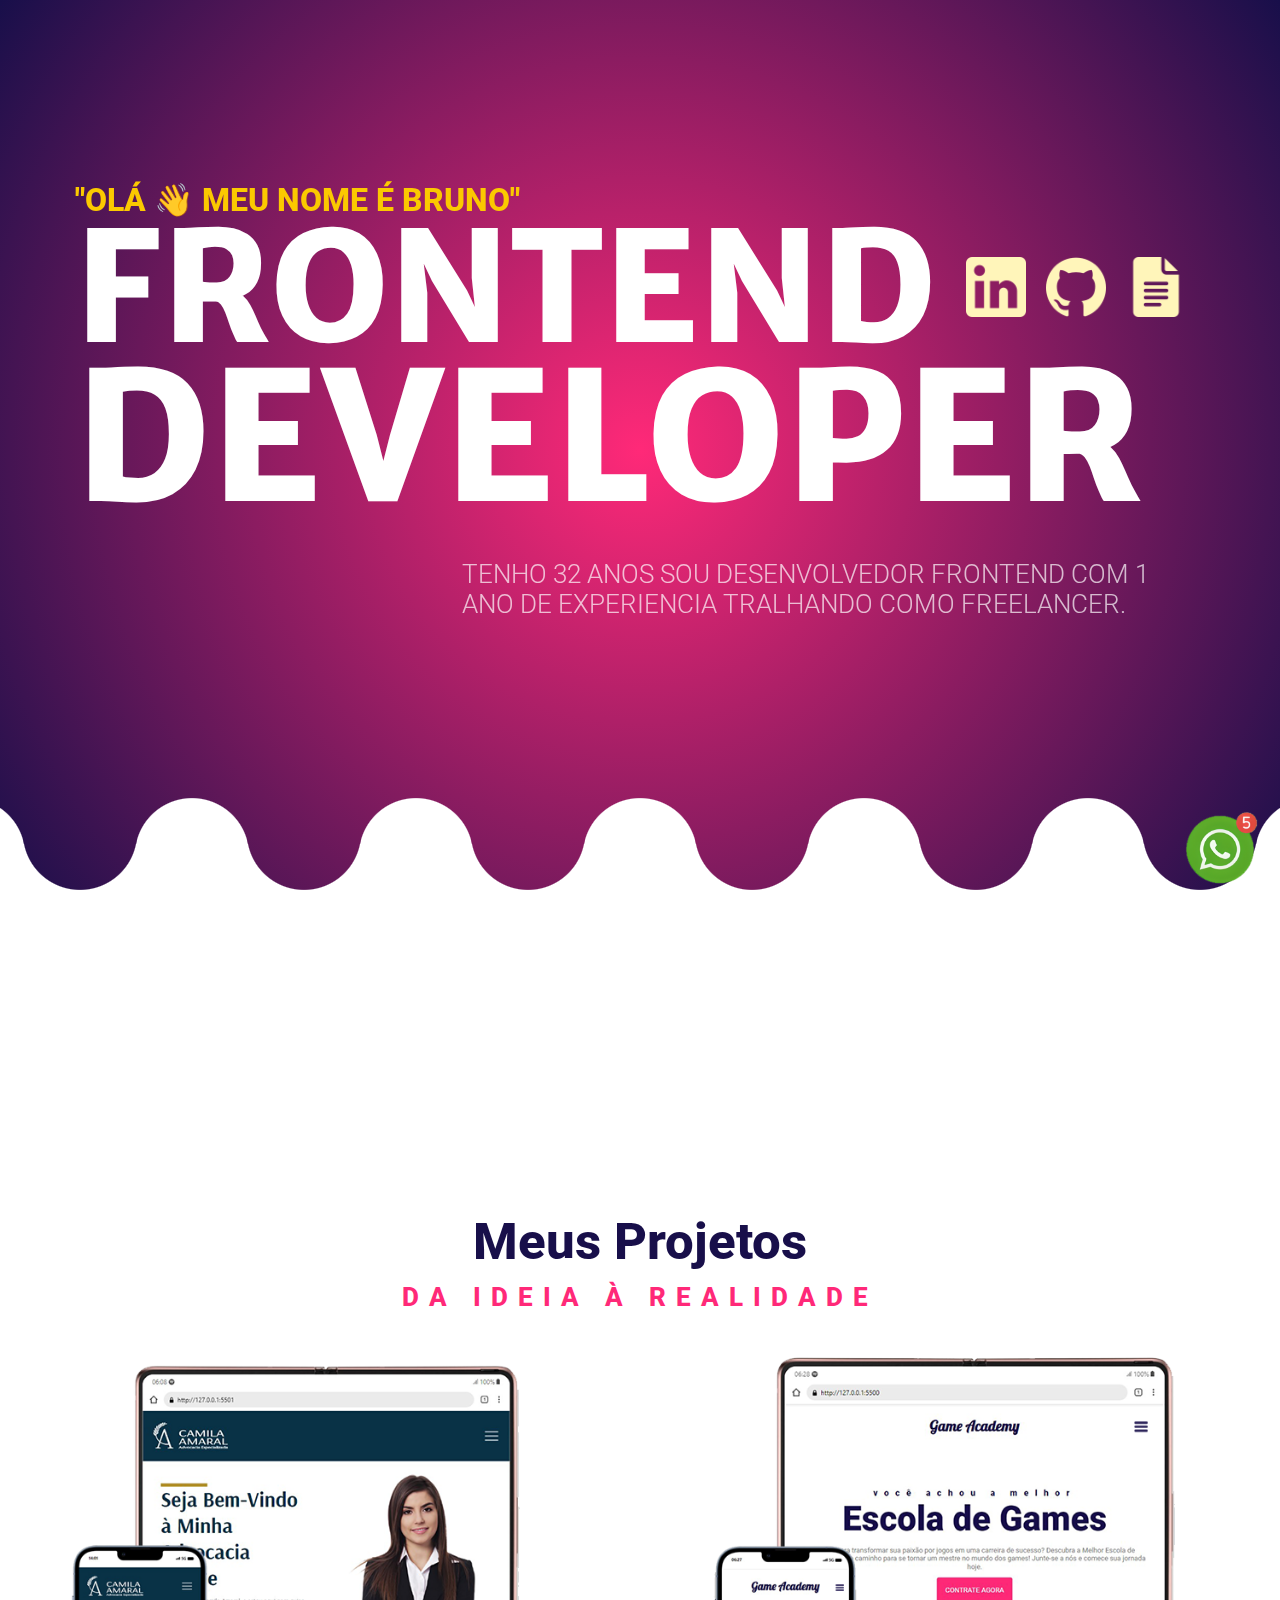
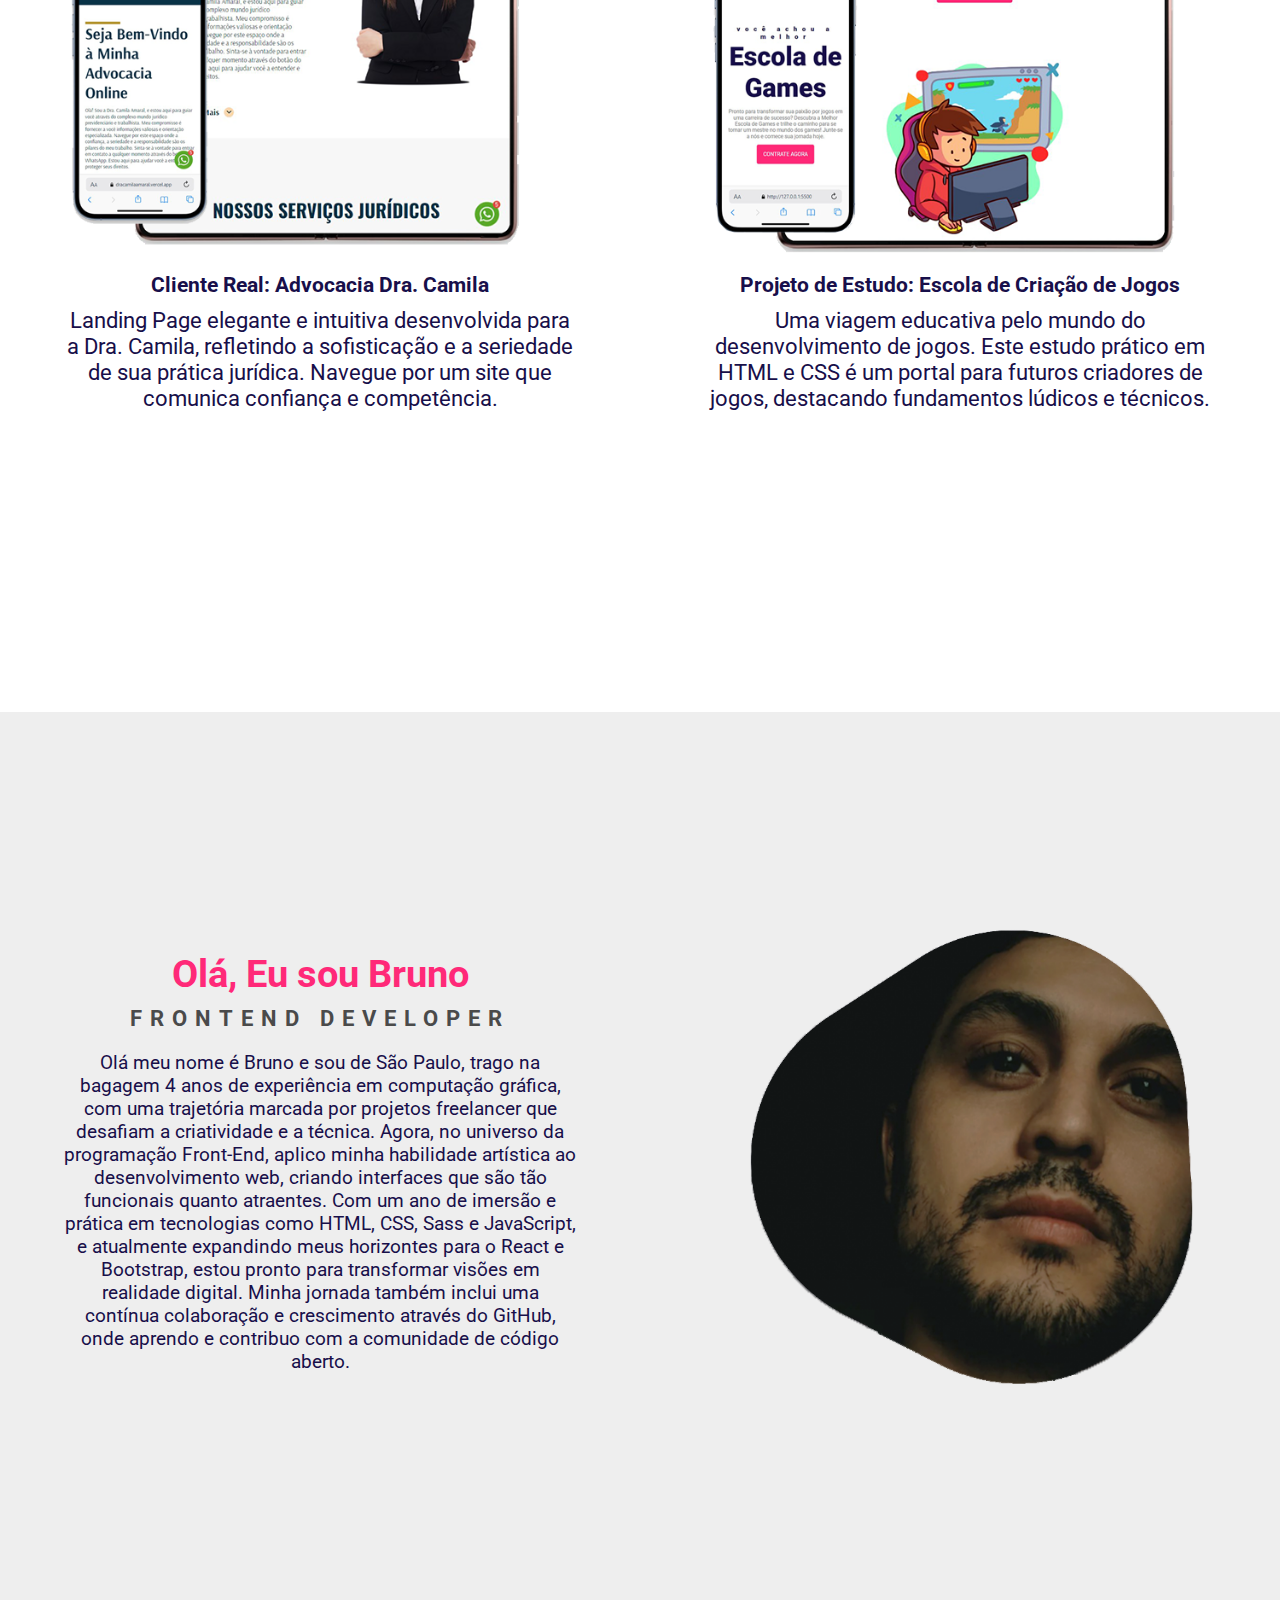
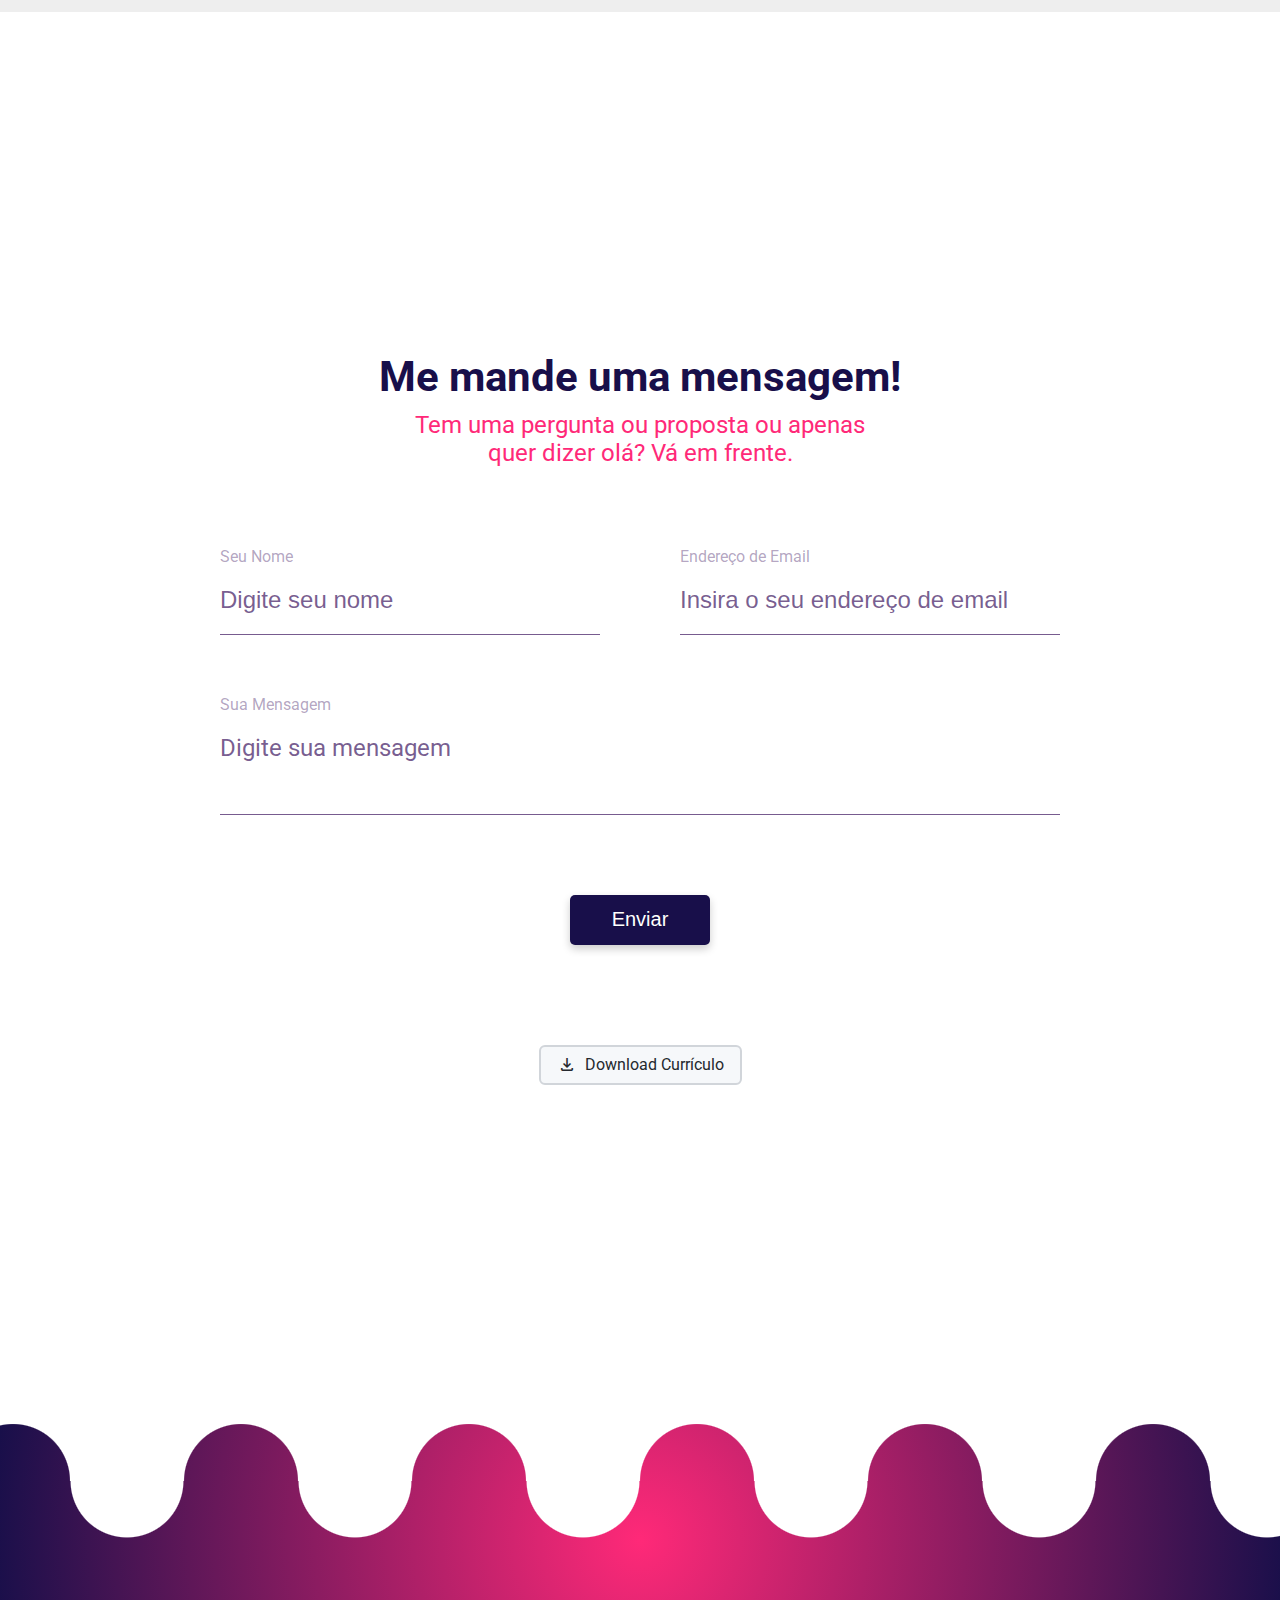
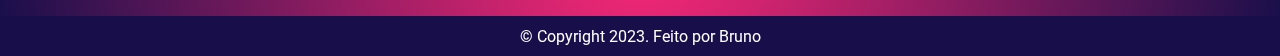
==== index.html @ 53176ed2 "Add files via upload" ====
<!DOCTYPE html>
<html lang="pt-br">
  <head>
    <title>Portfólio de Desenvolvedor Front-End - Seu Nome</title>
    <meta charset="UTF-8" />
    <meta name="viewport" content="width=device-width, initial-scale=1.0" />
    <meta name="description" content="Desenvolvedor Front-End com habilidades em HTML, CSS, Sass, JavaScript, e Bootstrap. Mostrando projetos e habilidades neste portfólio."/>
    <meta name="keywords" content="Desenvolvedor Front-End, HTML, CSS, Sass, JavaScript, Bootstrap, Portfólio"/>
    <meta name="author" content="Bruno" />
    <link rel="stylesheet" href="CSS/style.css"/>
    <link rel="stylesheet" href="https://fonts.googleapis.com/css2?family=Material+Symbols+Outlined:opsz,wght,FILL,GRAD@20..48,100..700,0..1,-50..200" />
  </head>
  <body>
    <div class="global">
        <header>
          <div id="menuToggle" class="menu-toggle">
              <span class="material-symbols-outlined">arrow_back_ios_new</span>
          </div>

          <nav id="floatingMenu" class="material hidden">
              <a href="#home"><span class="material-symbols-outlined">home</span>Home</a>
              <a href="#projetos"><span class="material-symbols-outlined">work</span>Projetos</a>
              <a href="#sobre"><span class="material-symbols-outlined">person_search</span>Sobre</a>
              <a href="#contato"><span class="material-symbols-outlined">share</span>Contato</a>
          </nav>
          <div class="material container">
              <a href="#home"><span class="material-symbols-outlined">home</span></a>
              <a href="#projetos"><span class="material-symbols-outlined">work</span></a>
              <a href="#sobre"><span class="material-symbols-outlined">person_search</span></a>
              <a href="#contato"><span class="material-symbols-outlined">share</span></a>
          </div>
        </header>
          
        <main>
          <div>
            <section id="home">
              <div class="home-2">
                <h3 class="home-text-a">"OLÁ 👋 MEU NOME É BRUNO"</h3>              
                <div class="home-b">              
                  <h2 class="home-text-b">FRONTEND</h2>
                  <div class="container-img">
                    <div><a href="https://www.linkedin.com/in/bruno4maral/" target="_blank"><img class="logo-icons" src="/img/logotipo-do-linkedin.png" alt="Logo do Linkedin"></a></div>
                    <div><a href="https://github.com/Bruno-pw" target="_blank"><img class="logo-icons" src="/img/github.png" alt="Logo do GitHub"></a></div>
                    <div><a href="FrontEnd Curriculo .pdf" download="Curriculo_Bruno.pdf"><img class="logo-icons" src="/img/documentos-google.png" alt="Download do Currículo"></a></div>
                  </div>
                </div>
                <h2 class="home-text-c">DEVELOPER</h2>
                <h3 class="home-text-d">TENHO 32 ANOS SOU DESENVOLVEDOR FRONTEND COM 1 <BR> ANO DE EXPERIENCIA TRALHANDO COMO FREELANCER.</h3>
              </div>
            </section>
            
            <section id="projetos">
              <div class="project">
                <div class="project-texto"><h2>Meus Projetos</h2></div>
                <div class="project-texto-b"><h4>DA IDEIA À REALIDADE</h4></div>
                <div class="imgs">
                  <div class="fotos">
                    <img src="/img/dra camila.png">
                    <h4>Cliente Real: Advocacia Dra. Camila</h4>
                    <P>Landing Page elegante e intuitiva desenvolvida para a Dra. Camila, refletindo a sofisticação e a seriedade de sua prática jurídica. Navegue por um site que comunica confiança e competência.</P>
                  </div>
                  <div class="fotos-a">
                    <img src="/img/game academy.png">
                    <h4>Projeto de Estudo: Escola de Criação de Jogos</h4>
                    <p>Uma viagem educativa pelo mundo do desenvolvimento de jogos. Este estudo prático em HTML e CSS é um portal para futuros criadores de jogos, destacando fundamentos lúdicos e técnicos.</p>
                  </div>
                </div>
              </div>
            </section>

            <section id="sobre">
              <div class="sobre-a">
                <div class="sobre-b">
                  <div class="sobre-c">
                    <div>
                      <h2 class="sobre-titulo">Olá, Eu sou Bruno</h2>
                    </div>
                    <div class="sobre-subtitulo">
                      <h4>FRONTEND DEVELOPER</h4>
                    </div>
                    <div class="sobre-texto">
                      <p>Olá meu nome é Bruno e sou de São Paulo, trago na bagagem 4 anos de experiência em computação gráfica, com uma trajetória marcada por projetos freelancer que desafiam a criatividade e a técnica. Agora, no universo da programação Front-End, aplico minha habilidade artística ao desenvolvimento web, criando interfaces que são tão funcionais quanto atraentes. Com um ano de imersão e prática em tecnologias como HTML, CSS, Sass e JavaScript, e atualmente expandindo meus horizontes para o React e Bootstrap, estou pronto para transformar visões em realidade digital. Minha jornada também inclui uma contínua colaboração e crescimento através do GitHub, onde aprendo e contribuo com a comunidade de código aberto.</p>
                    </div>
                  </div>
                </div>
                <div class="sobre-img">
                  <img src="img/Bruno-2.png">
                </div>
              </div> 
            </section>

            <section id="contato" class="contato-container">
              <div class="contato-content">
                <h2>Me mande uma mensagem!</h2>
                <p>Tem uma pergunta ou proposta ou apenas <br> quer dizer olá? Vá em frente.</p>
                <form action="https://api.staticforms.xyz/submit" method="post">
                    <div class="form-text">
                      <div class="form-text-nome">
                        <label>Seu Nome</label>
                        <input type="text" name="name" placeholder="Digite seu nome" autocomplete="off" required>
                      </div>
                      <div class="form-text-email">
                        <label>Endereço de Email</label>
                        <input type="email" name="email" placeholder="Insira o seu endereço de email" autocomplete="off" required>
                      </div>
                    </div>
                    <div class="form-text-mensagem">
                      <label>Sua Mensagem</label>
                      <textarea name="message" cols="30" rows="10" placeholder="Digite sua mensagem" required></textarea>
                    </div>
                    <div class="form-btn"><button href="obrigado.html" type="submit">Enviar</button></div>
                    
                    <input type="hidden" name="accessKey" value="688e6f4c-68b4-4eda-872b-4cf80bce38b4">
                    <input type="hidden" name="redirectTo" value="http://127.0.0.1:5500/obrigado.html">
                </form>
              </div> 
              <a href="FrontEnd Curriculo .pdf" class="download-btn" download="Curriculo_Bruno.pdf">
                <span class="material-symbols-outlined">download</span>
                Download Currículo
              </a>
            </section>

          </div>
        </main>

        <footer id="contato">
            <div class="footer-background"></div>
            <div class="footer-container">
              &#169 Copyright 2023. Feito por Bruno
            </div>
        </footer>
        <a class="whatsapp-contato" href="https://api.whatsapp.com/send?phone=5511987913663&text=Ol%C3%A1%20peguei%20seu%20contato%20no%20Portf%C3%B3lio!!%20%20" target="_blank"><img src="img/whatsapp-contato.png" alt="Icone do whatsapp"></a>

        <script src="js/main.js"></script>

    </div>
  </body>
</html>
---- CSS/style.css ----
/*=== TIPOGRAFIA ===*/  

@import url('https://fonts.googleapis.com/css2?family=Lobster&family=Merriweather+Sans:wght@300;400;500;600;700;800&family=Roboto:wght@100;300;400;500;700;900&display=swap');

/*=== GLOBAL ===*/

@import url('/CSS/global.css');

/*=== HEADER ===*/

@import url('/CSS/head.css');

/*=== SECTION HOME ===*/

@import url('/CSS/home.css');

/*=== SECTION PROJETOS ===*/

@import url('/CSS/projetos.css');

/*=== SECTION SOBRE ===*/

@import url('/CSS/sobre.css');

/*=== SECTION CONTATO ===*/

@import url('/CSS/contato.css');

/*=== SECTION WHATSAPP ===*/

@import url('/CSS/botton-whatsapp.css');

/*=== OBRIGADO ====*/

@import url('/CSS/obrigado.css');

/*=== FOOTER ====*/

@import url('/CSS/footer.css');
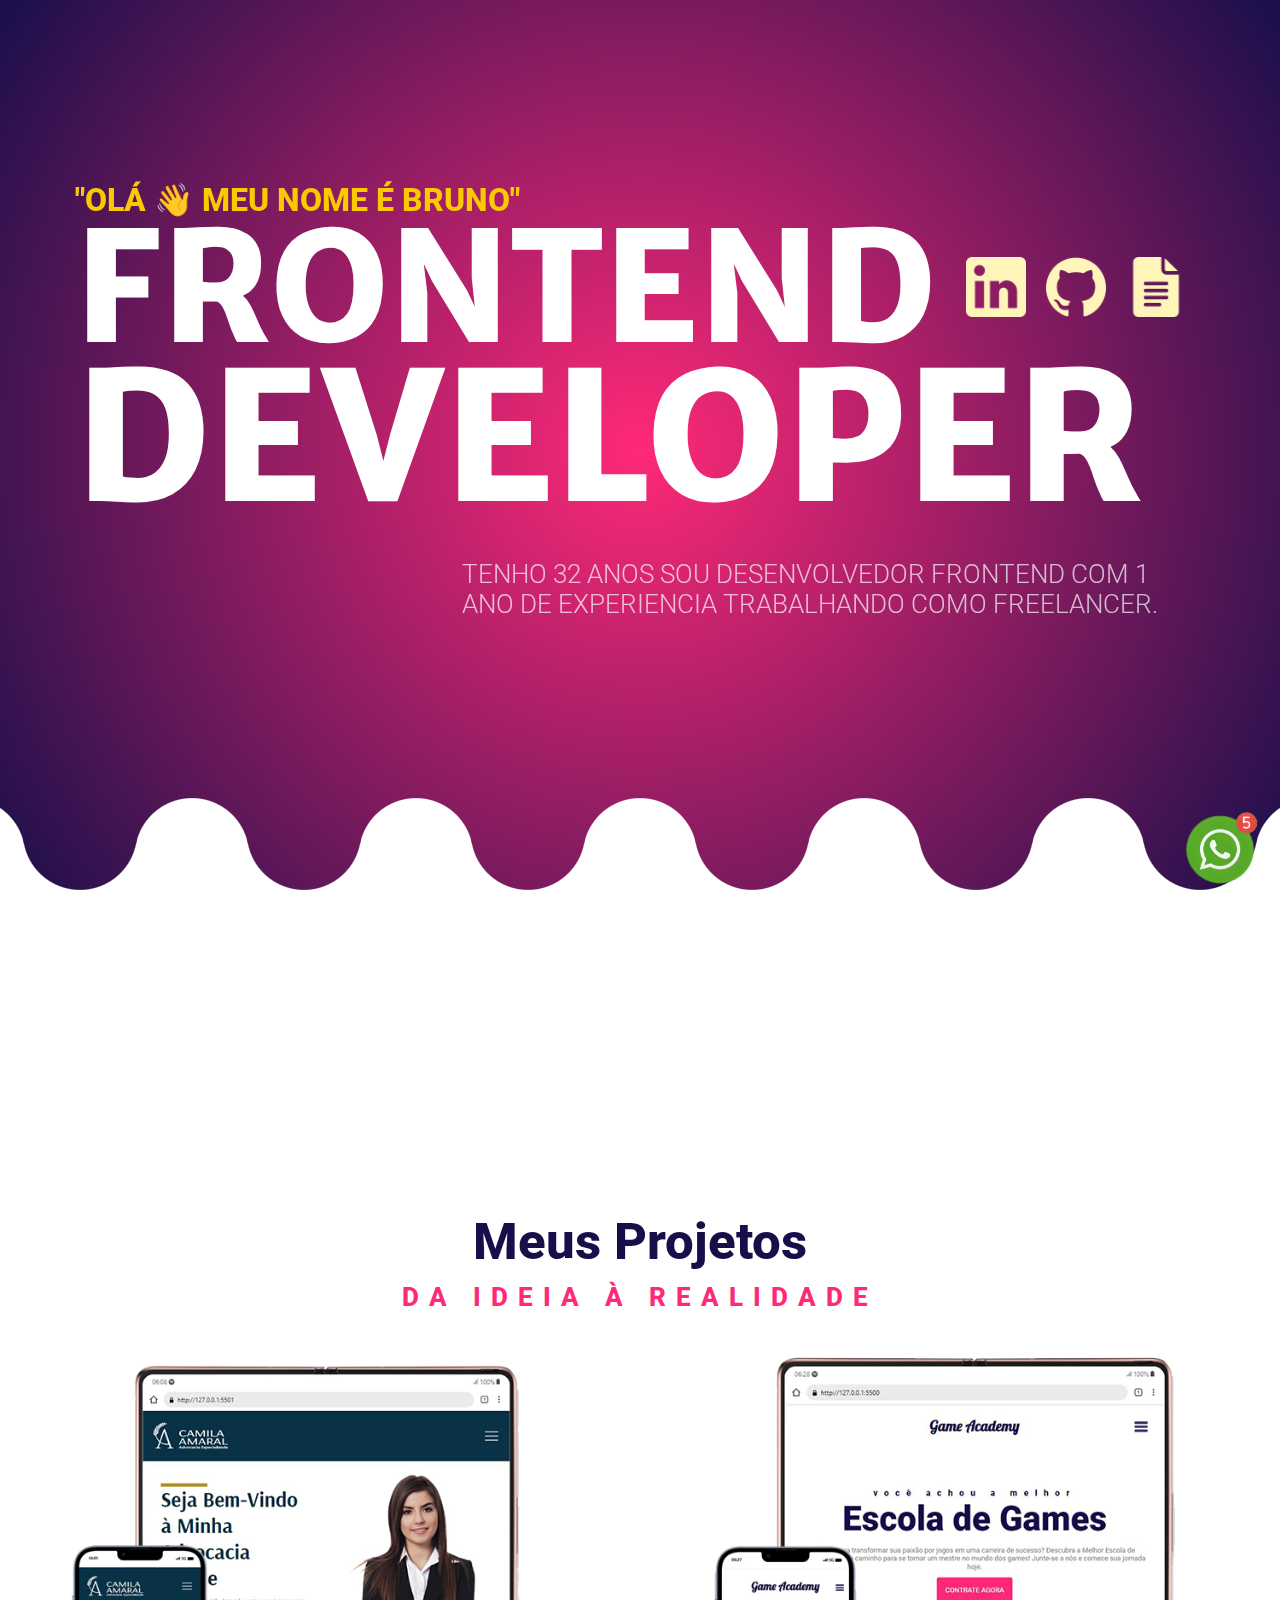
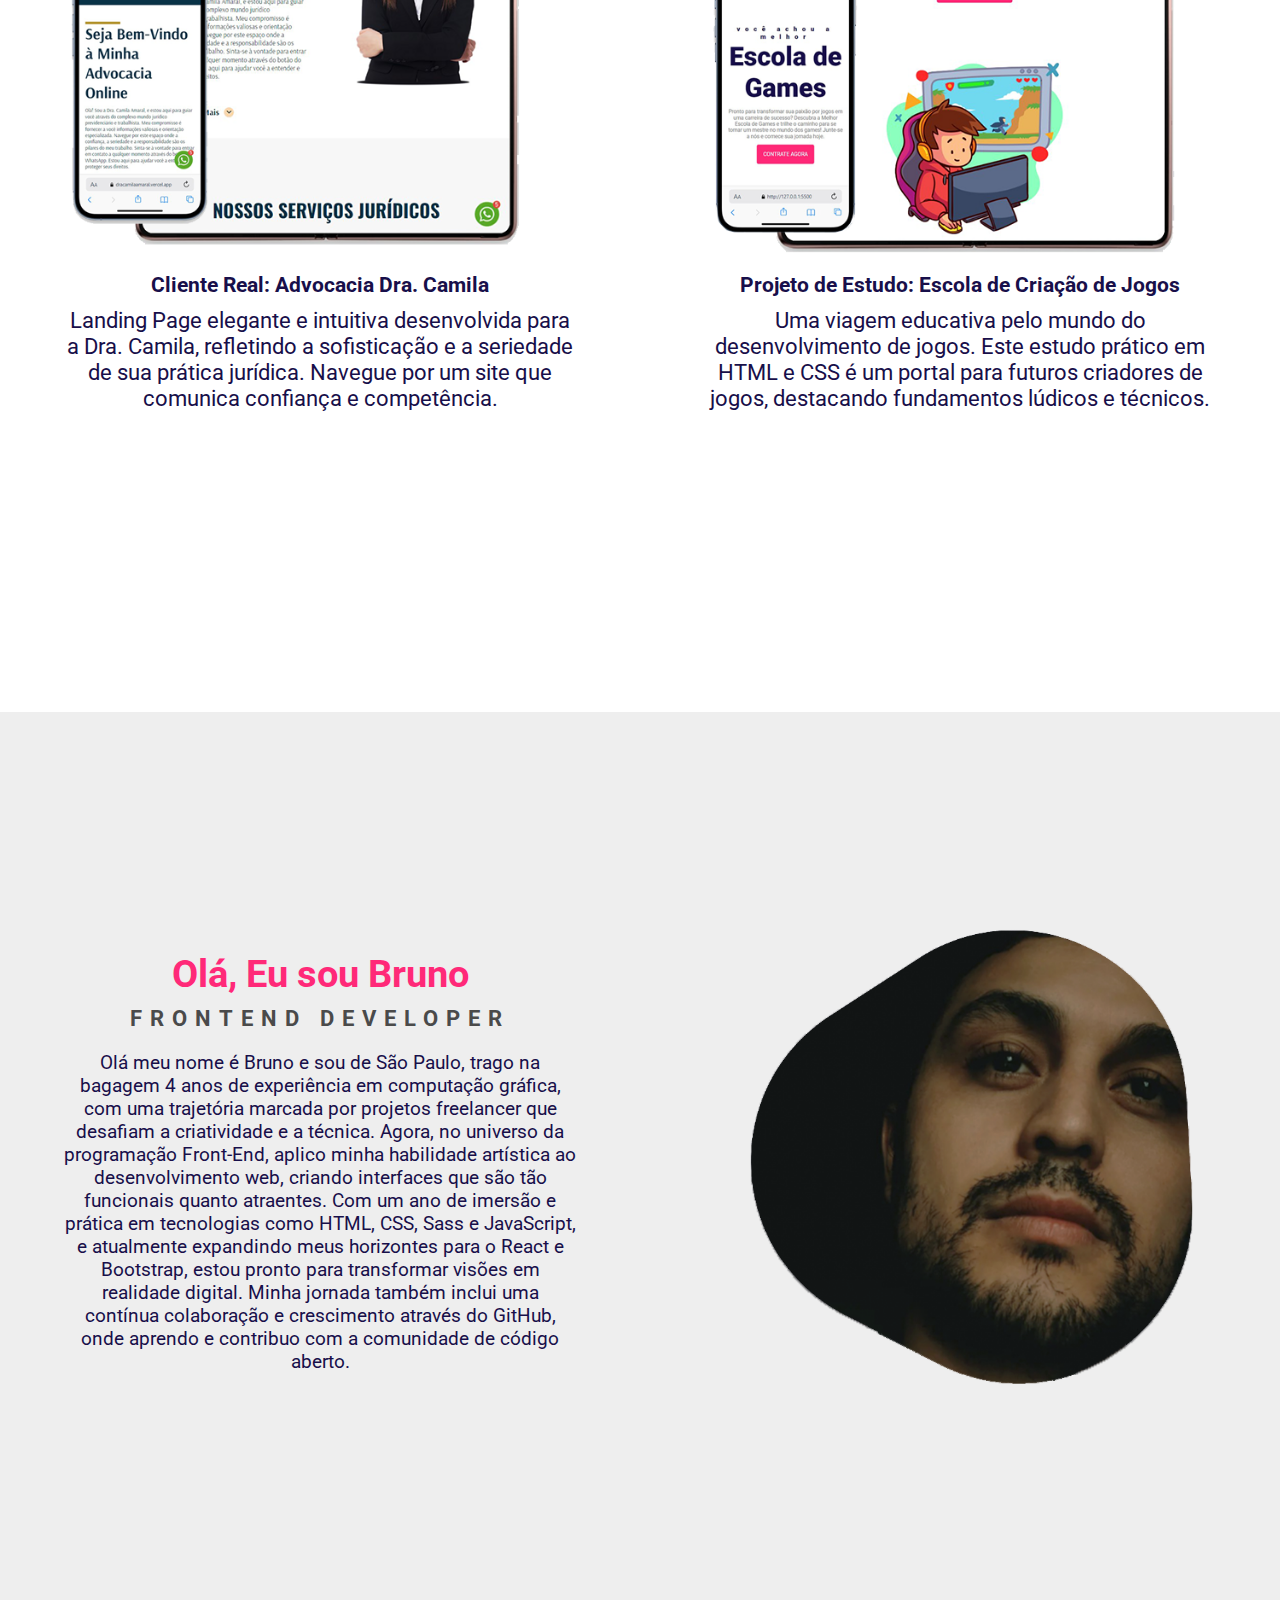
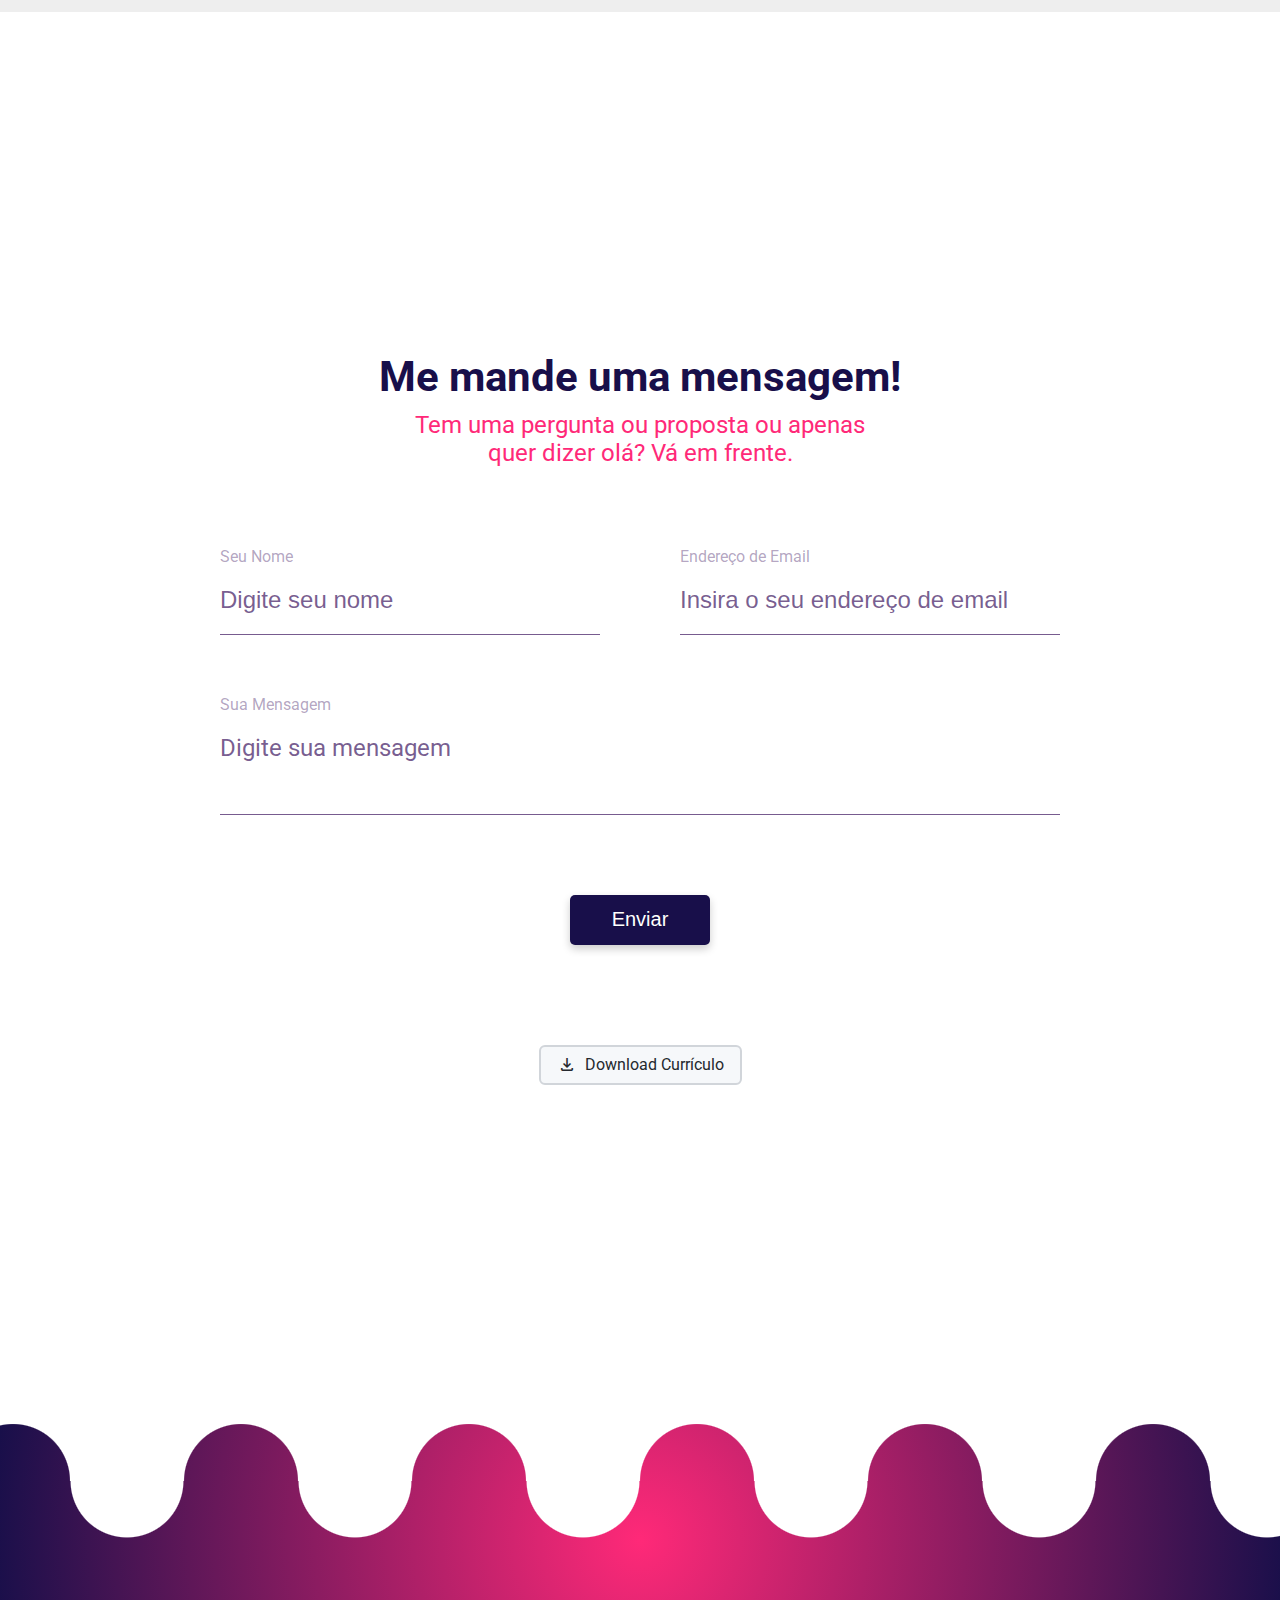
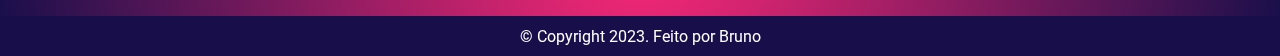
==== commit 12f5518c: "Update index.html" ====
--- a/index.html
+++ b/index.html
@@ -39,13 +39,13 @@
                 <div class="home-b">              
                   <h2 class="home-text-b">FRONTEND</h2>
                   <div class="container-img">
-                    <div><a href="https://www.linkedin.com/in/bruno4maral/" target="_blank"><img class="logo-icons" src="/img/logotipo-do-linkedin.png" alt="Logo do Linkedin"></a></div>
-                    <div><a href="https://github.com/Bruno-pw" target="_blank"><img class="logo-icons" src="/img/github.png" alt="Logo do GitHub"></a></div>
-                    <div><a href="FrontEnd Curriculo .pdf" download="Curriculo_Bruno.pdf"><img class="logo-icons" src="/img/documentos-google.png" alt="Download do Currículo"></a></div>
+                    <div><a href="https://www.linkedin.com/in/bruno4maral/" target="_blank"><img class="logo-icons" src="img/logotipo-do-linkedin.png" alt="Logo do Linkedin"></a></div>
+                    <div><a href="https://github.com/Bruno-pw" target="_blank"><img class="logo-icons" src="img/github.png" alt="Logo do GitHub"></a></div>
+                    <div><a href="FrontEnd Curriculo .pdf" download="Curriculo_Bruno.pdf"><img class="logo-icons" src="img/documentos-google.png" alt="Download do Currículo"></a></div>
                   </div>
                 </div>
                 <h2 class="home-text-c">DEVELOPER</h2>
-                <h3 class="home-text-d">TENHO 32 ANOS SOU DESENVOLVEDOR FRONTEND COM 1 <BR> ANO DE EXPERIENCIA TRALHANDO COMO FREELANCER.</h3>
+                <h3 class="home-text-d">TENHO 32 ANOS SOU DESENVOLVEDOR FRONTEND COM 1 <BR> ANO DE EXPERIENCIA TRABALHANDO COMO FREELANCER.</h3>
               </div>
             </section>
             
@@ -55,12 +55,12 @@
                 <div class="project-texto-b"><h4>DA IDEIA À REALIDADE</h4></div>
                 <div class="imgs">
                   <div class="fotos">
-                    <img src="/img/dra camila.png">
+                    <img src="img/dra camila.png">
                     <h4>Cliente Real: Advocacia Dra. Camila</h4>
                     <P>Landing Page elegante e intuitiva desenvolvida para a Dra. Camila, refletindo a sofisticação e a seriedade de sua prática jurídica. Navegue por um site que comunica confiança e competência.</P>
                   </div>
                   <div class="fotos-a">
-                    <img src="/img/game academy.png">
+                    <img src="img/game academy.png">
                     <h4>Projeto de Estudo: Escola de Criação de Jogos</h4>
                     <p>Uma viagem educativa pelo mundo do desenvolvimento de jogos. Este estudo prático em HTML e CSS é um portal para futuros criadores de jogos, destacando fundamentos lúdicos e técnicos.</p>
                   </div>
--- a/CSS/style.css
+++ b/CSS/style.css
@@ -4,39 +4,39 @@
 
 /*=== GLOBAL ===*/
 
-@import url('/CSS/global.css');
+@import url('global.css');
 
 /*=== HEADER ===*/
 
-@import url('/CSS/head.css');
+@import url('head.css');
 
 /*=== SECTION HOME ===*/
 
-@import url('/CSS/home.css');
+@import url('home.css');
 
 /*=== SECTION PROJETOS ===*/
 
-@import url('/CSS/projetos.css');
+@import url('projetos.css');
 
 /*=== SECTION SOBRE ===*/
 
-@import url('/CSS/sobre.css');
+@import url('sobre.css');
 
 /*=== SECTION CONTATO ===*/
 
-@import url('/CSS/contato.css');
+@import url('contato.css');
 
 /*=== SECTION WHATSAPP ===*/
 
-@import url('/CSS/botton-whatsapp.css');
+@import url('botton-whatsapp.css');
 
 /*=== OBRIGADO ====*/
 
-@import url('/CSS/obrigado.css');
+@import url('obrigado.css');
 
 /*=== FOOTER ====*/
 
-@import url('/CSS/footer.css');
+@import url('footer.css');
 
     
 
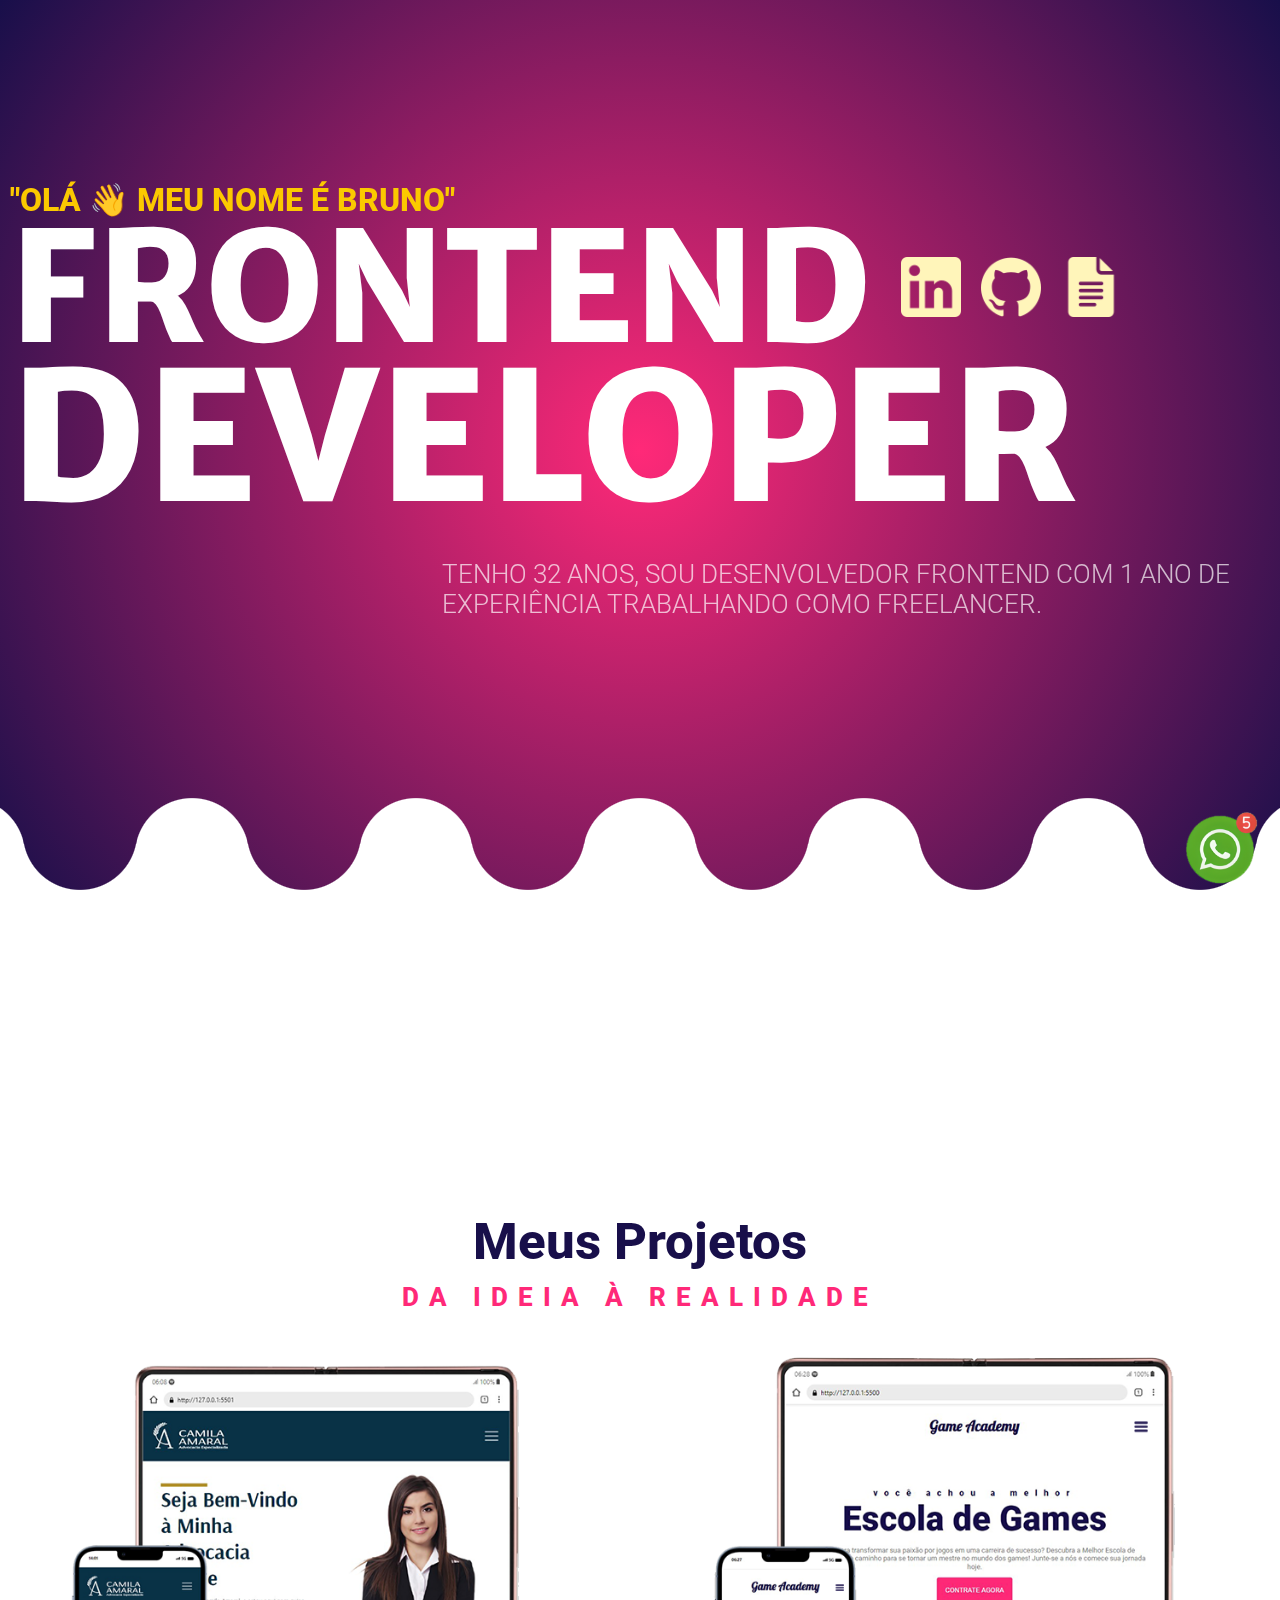
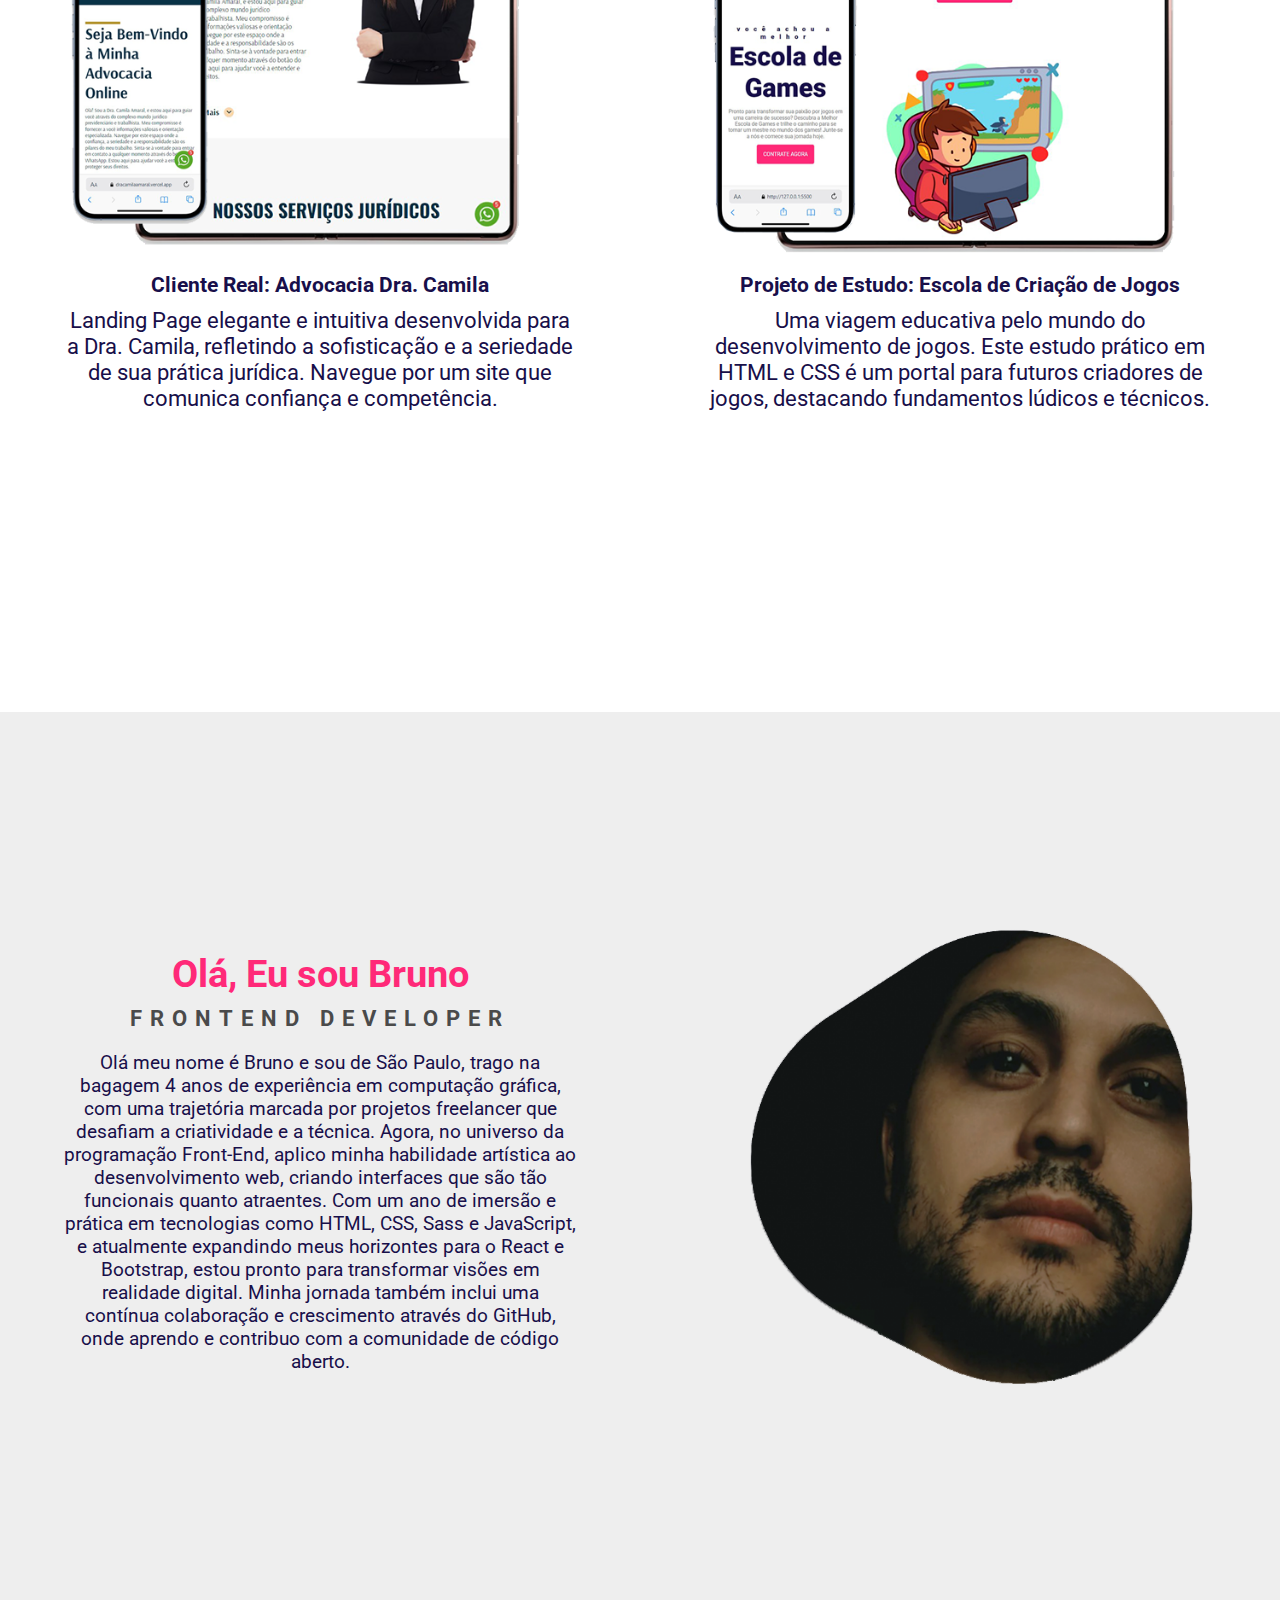
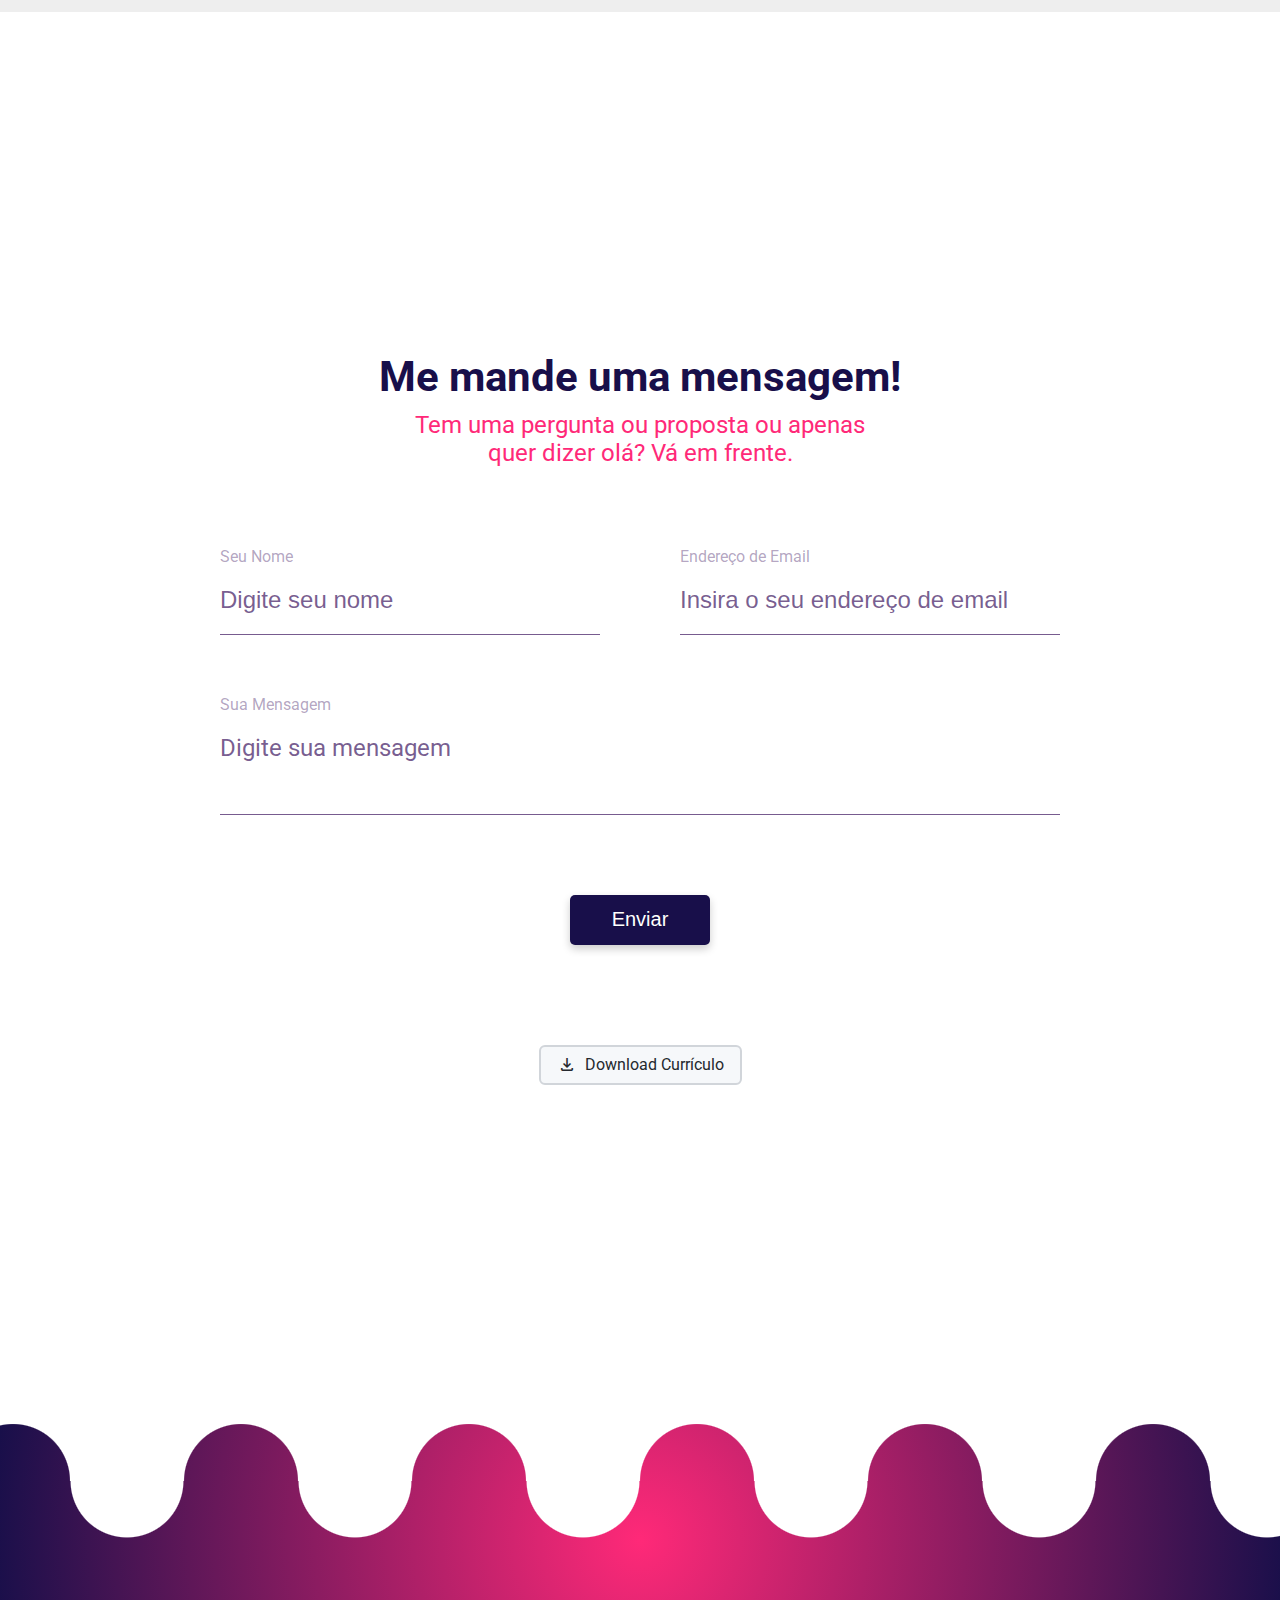
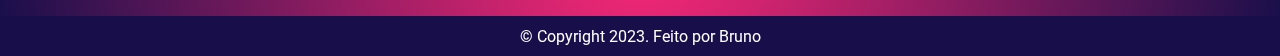
==== commit d01525c2: "Update index.html" ====
--- a/index.html
+++ b/index.html
@@ -45,7 +45,7 @@
                   </div>
                 </div>
                 <h2 class="home-text-c">DEVELOPER</h2>
-                <h3 class="home-text-d">TENHO 32 ANOS SOU DESENVOLVEDOR FRONTEND COM 1 <BR> ANO DE EXPERIENCIA TRABALHANDO COMO FREELANCER.</h3>
+                <h3 class="home-text-d">TENHO 32 ANOS, SOU DESENVOLVEDOR FRONTEND COM 1 ANO DE EXPERIÊNCIA TRABALHANDO COMO FREELANCER.</h3>
               </div>
             </section>
             
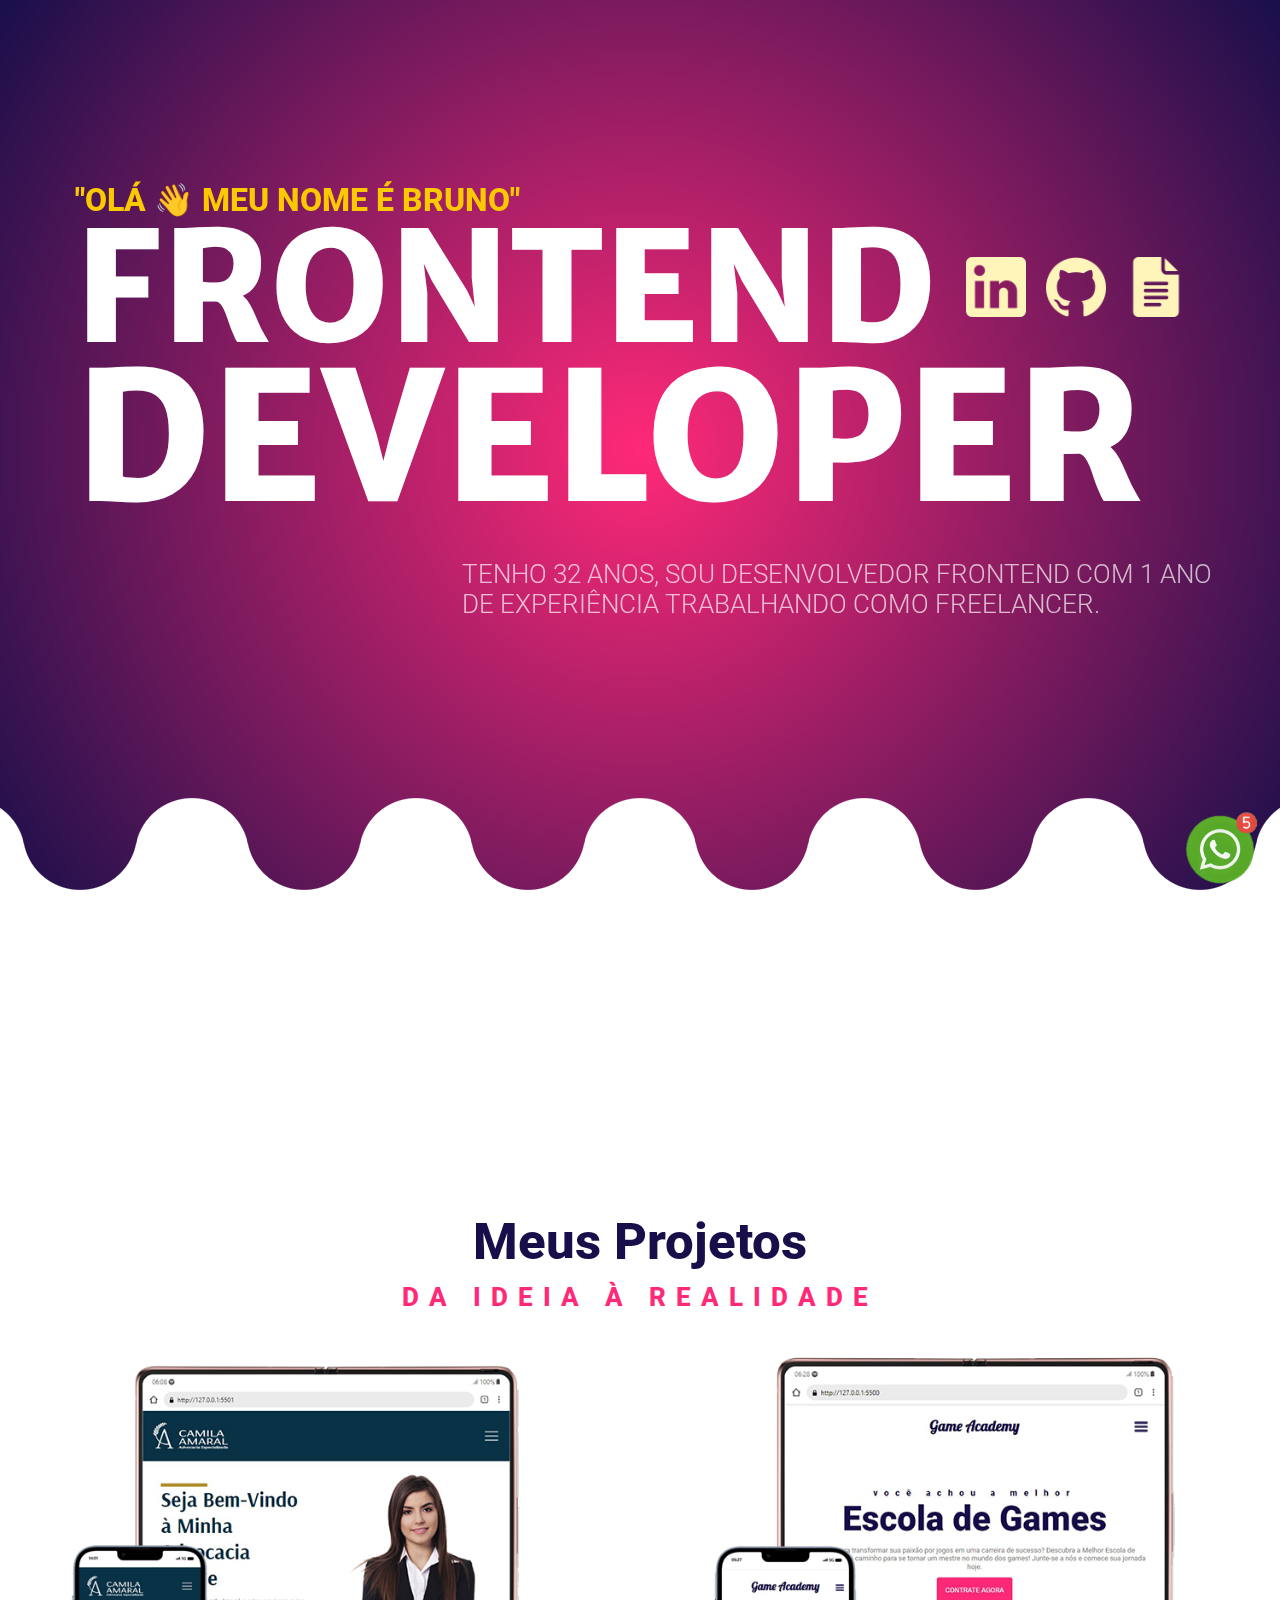
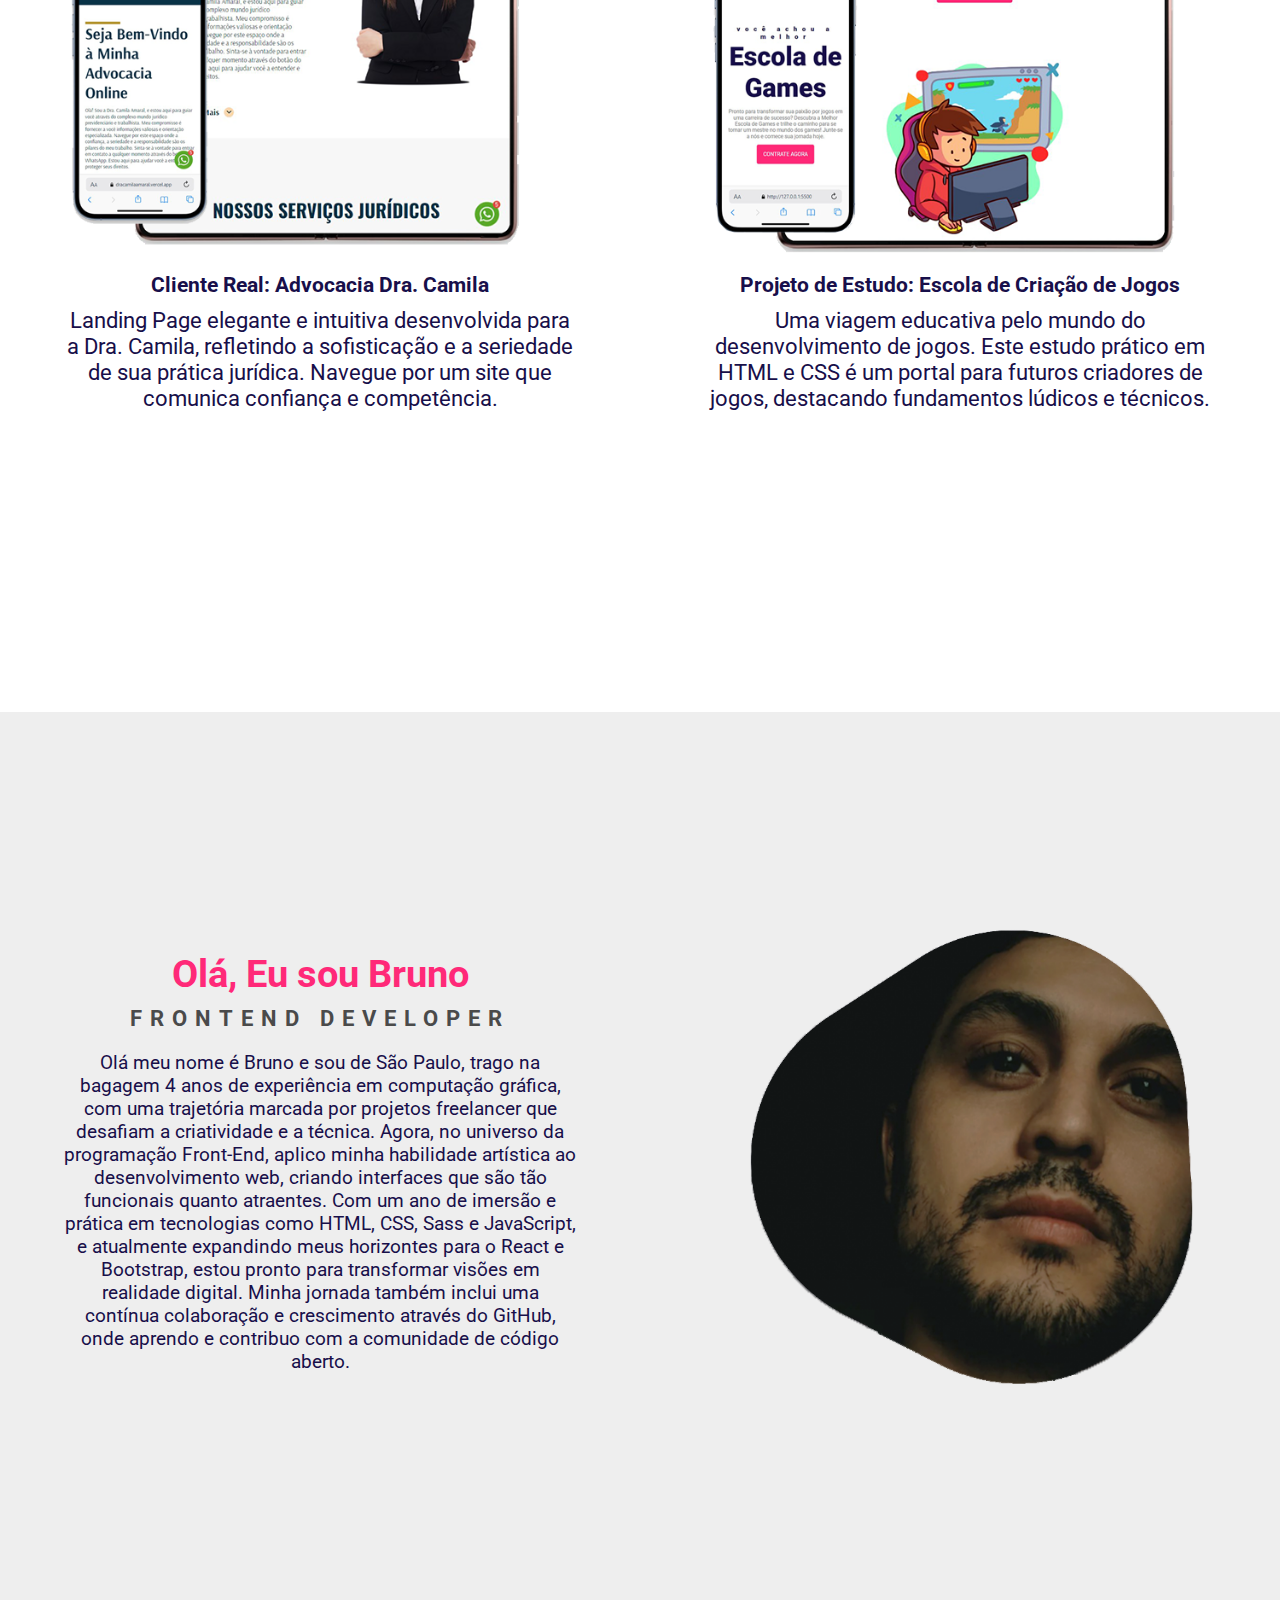
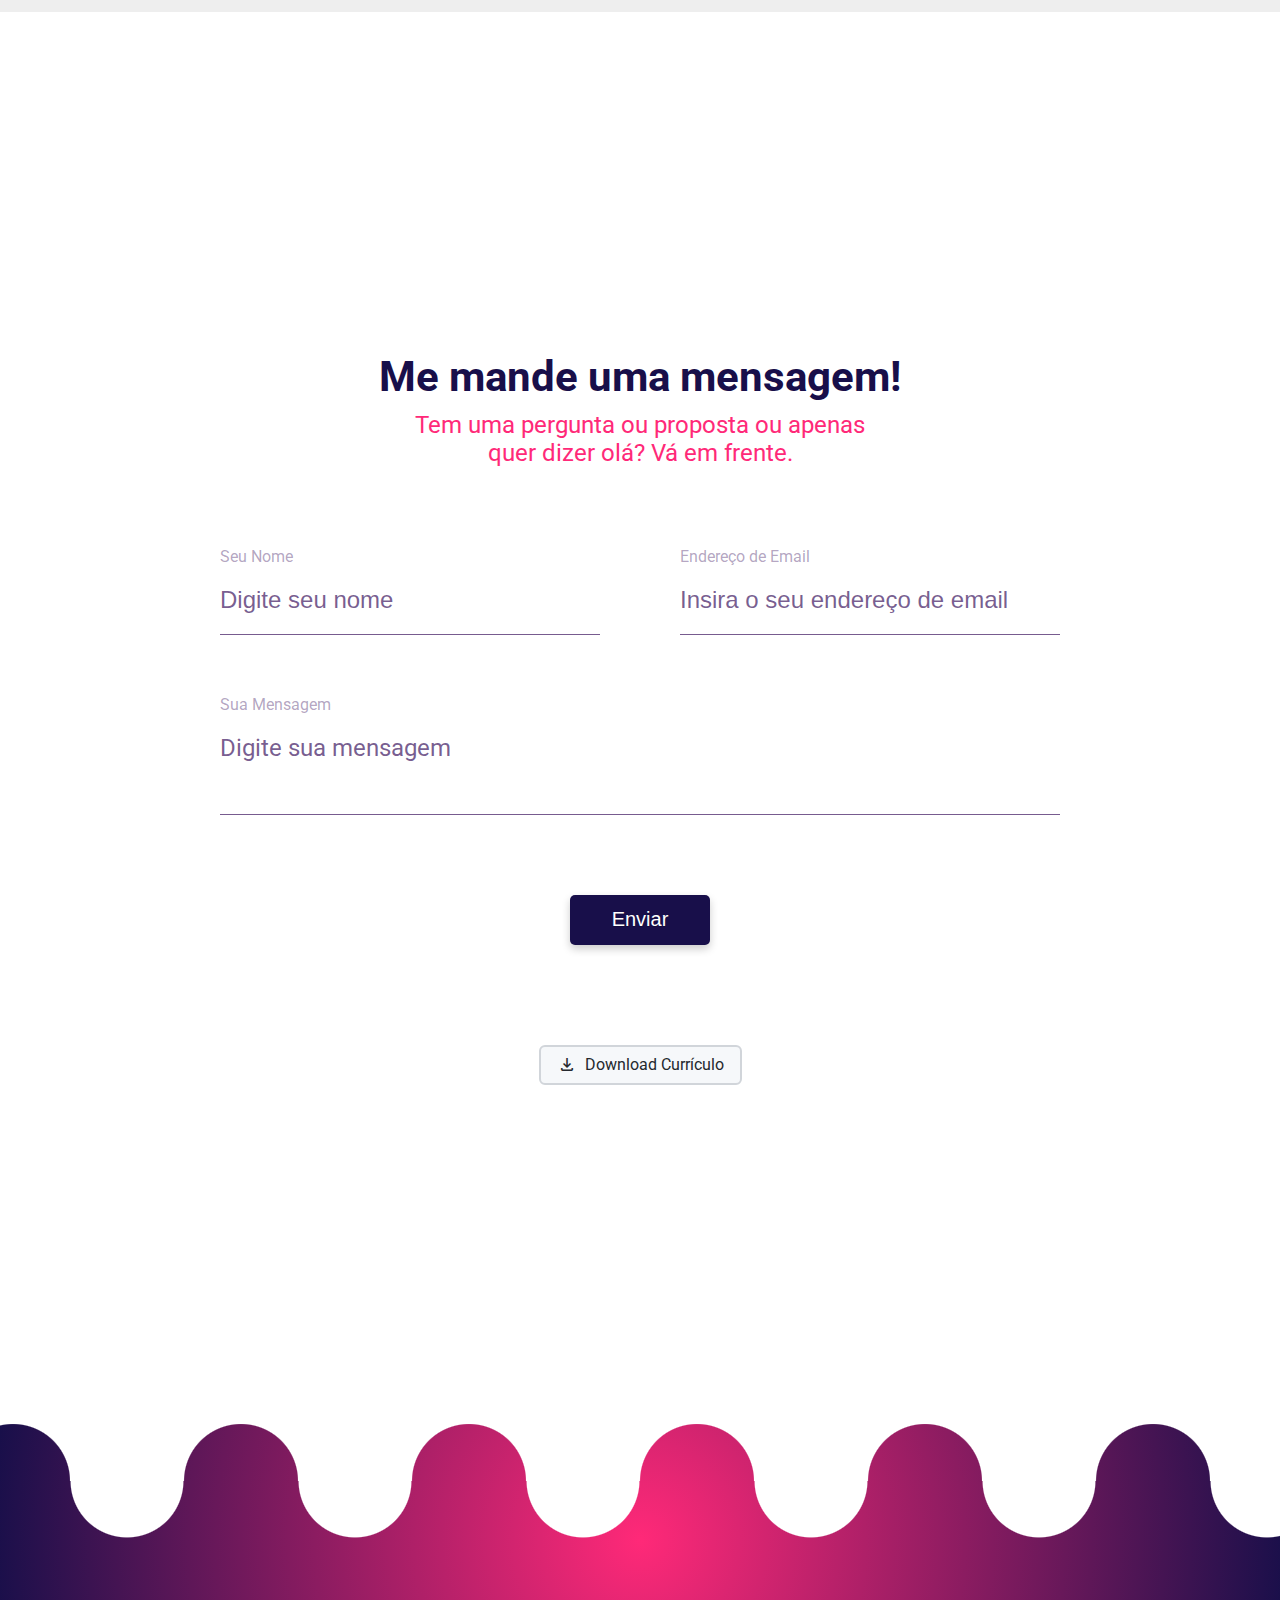
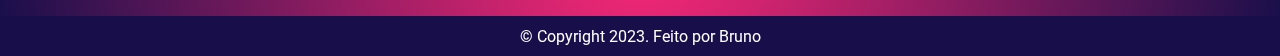
==== commit 3ee21802: "Update index.html" ====
--- a/index.html
+++ b/index.html
@@ -45,7 +45,7 @@
                   </div>
                 </div>
                 <h2 class="home-text-c">DEVELOPER</h2>
-                <h3 class="home-text-d">TENHO 32 ANOS, SOU DESENVOLVEDOR FRONTEND COM 1 ANO DE EXPERIÊNCIA TRABALHANDO COMO FREELANCER.</h3>
+                <h3 class="home-text-d">TENHO 32 ANOS, SOU DESENVOLVEDOR FRONTEND COM 1 ANO<br>DE EXPERIÊNCIA TRABALHANDO COMO FREELANCER.</h3>
               </div>
             </section>
             
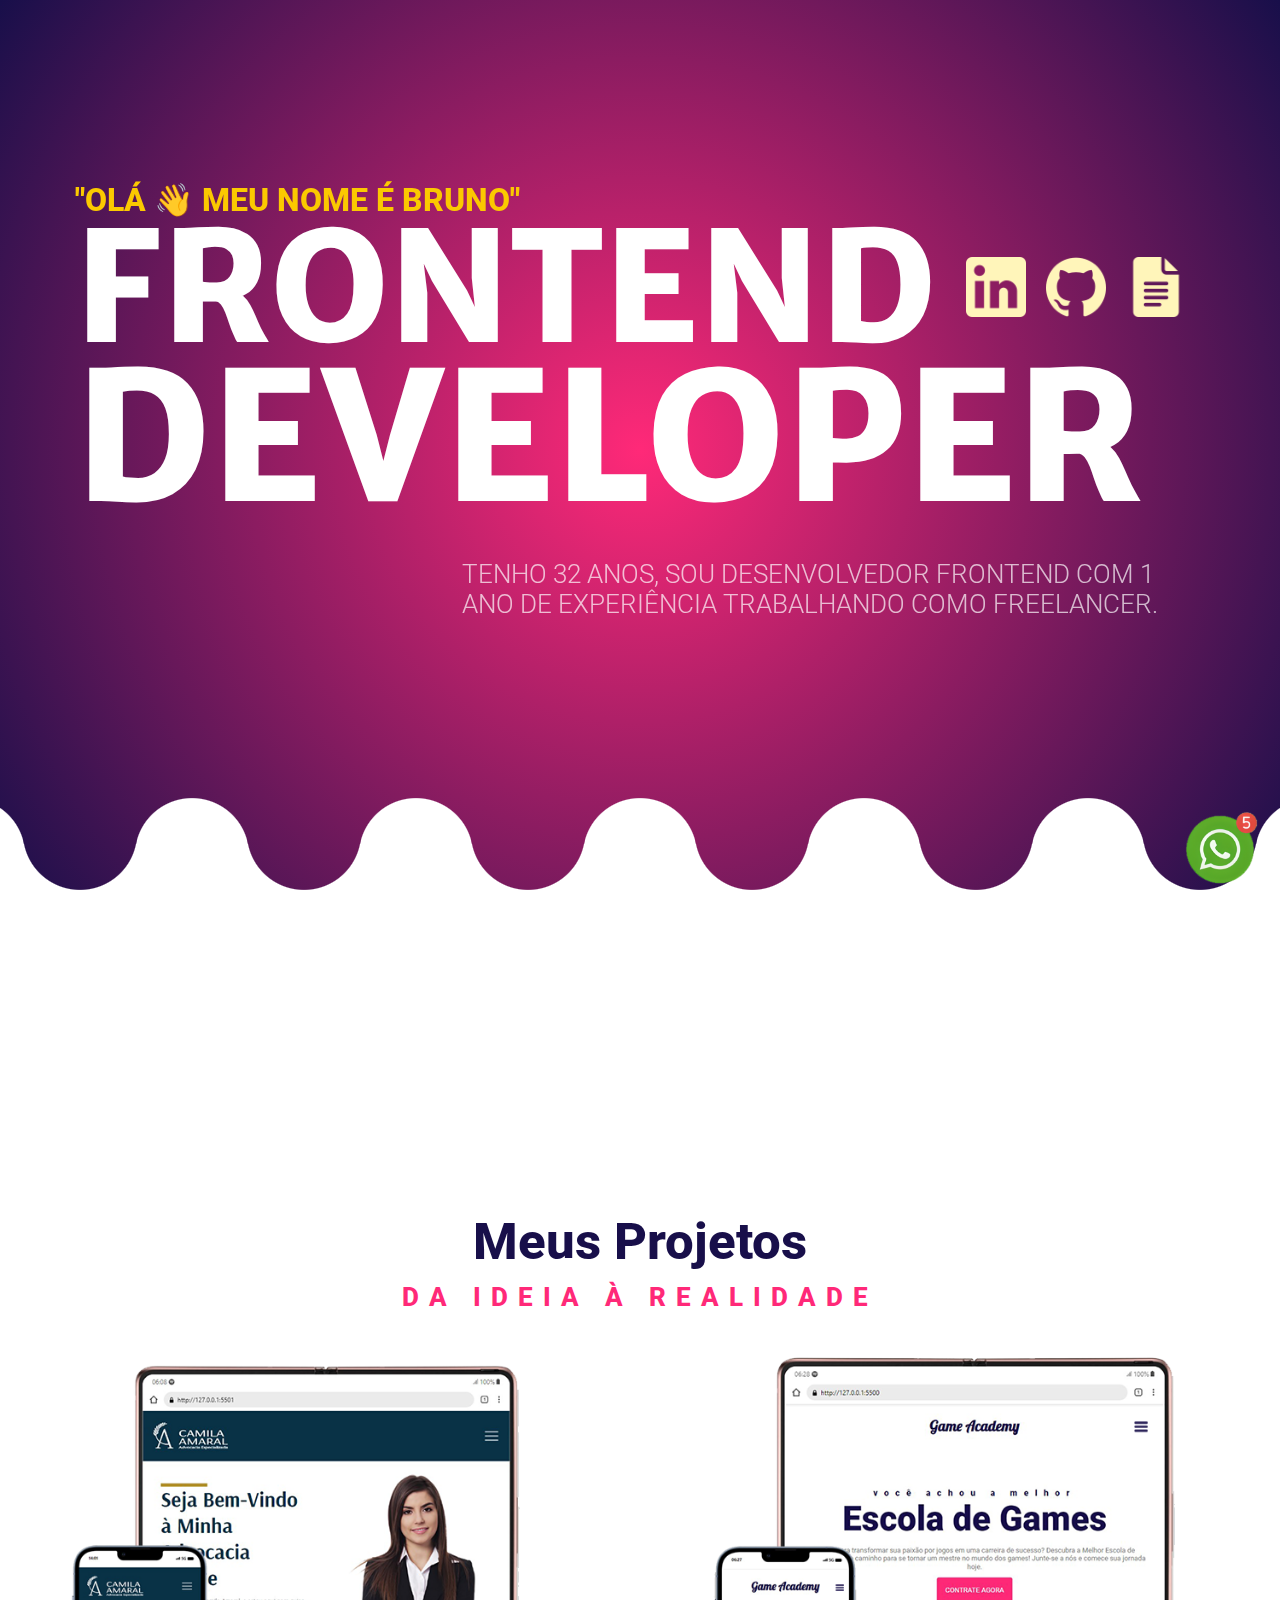
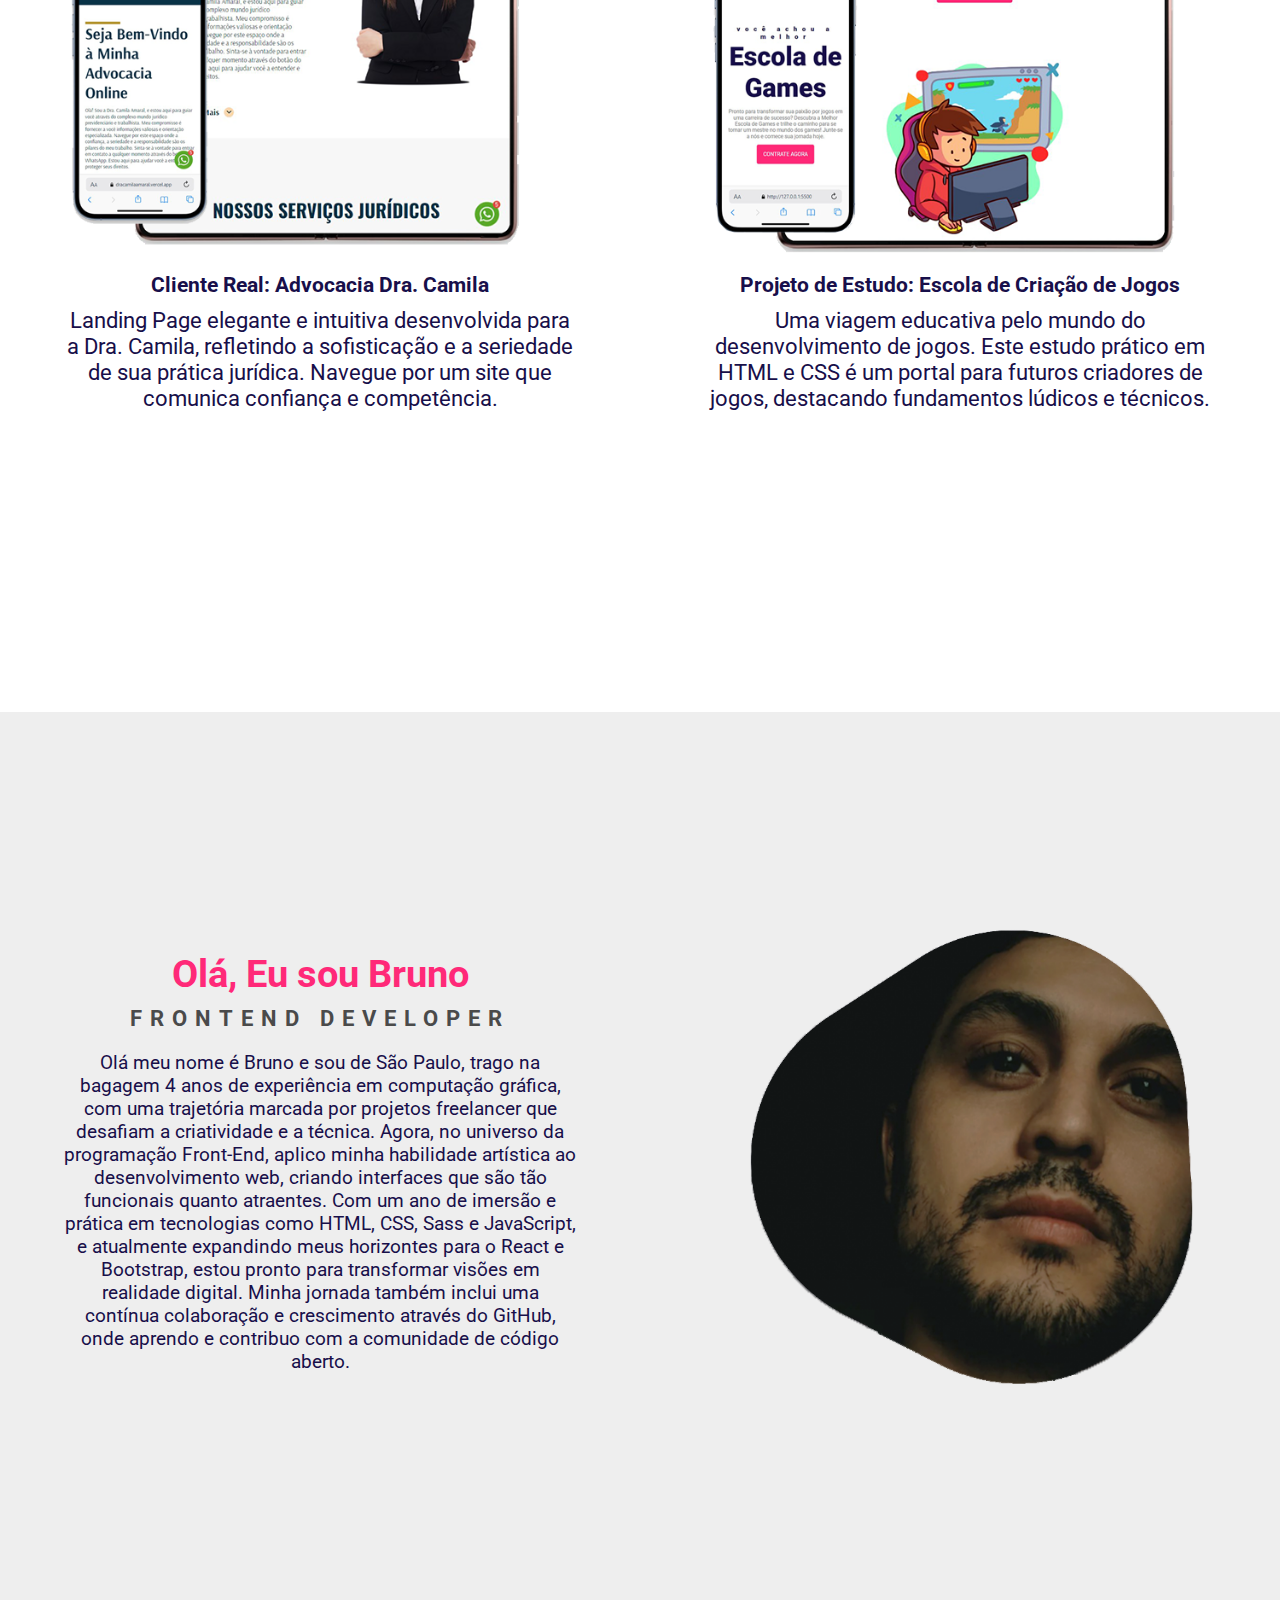
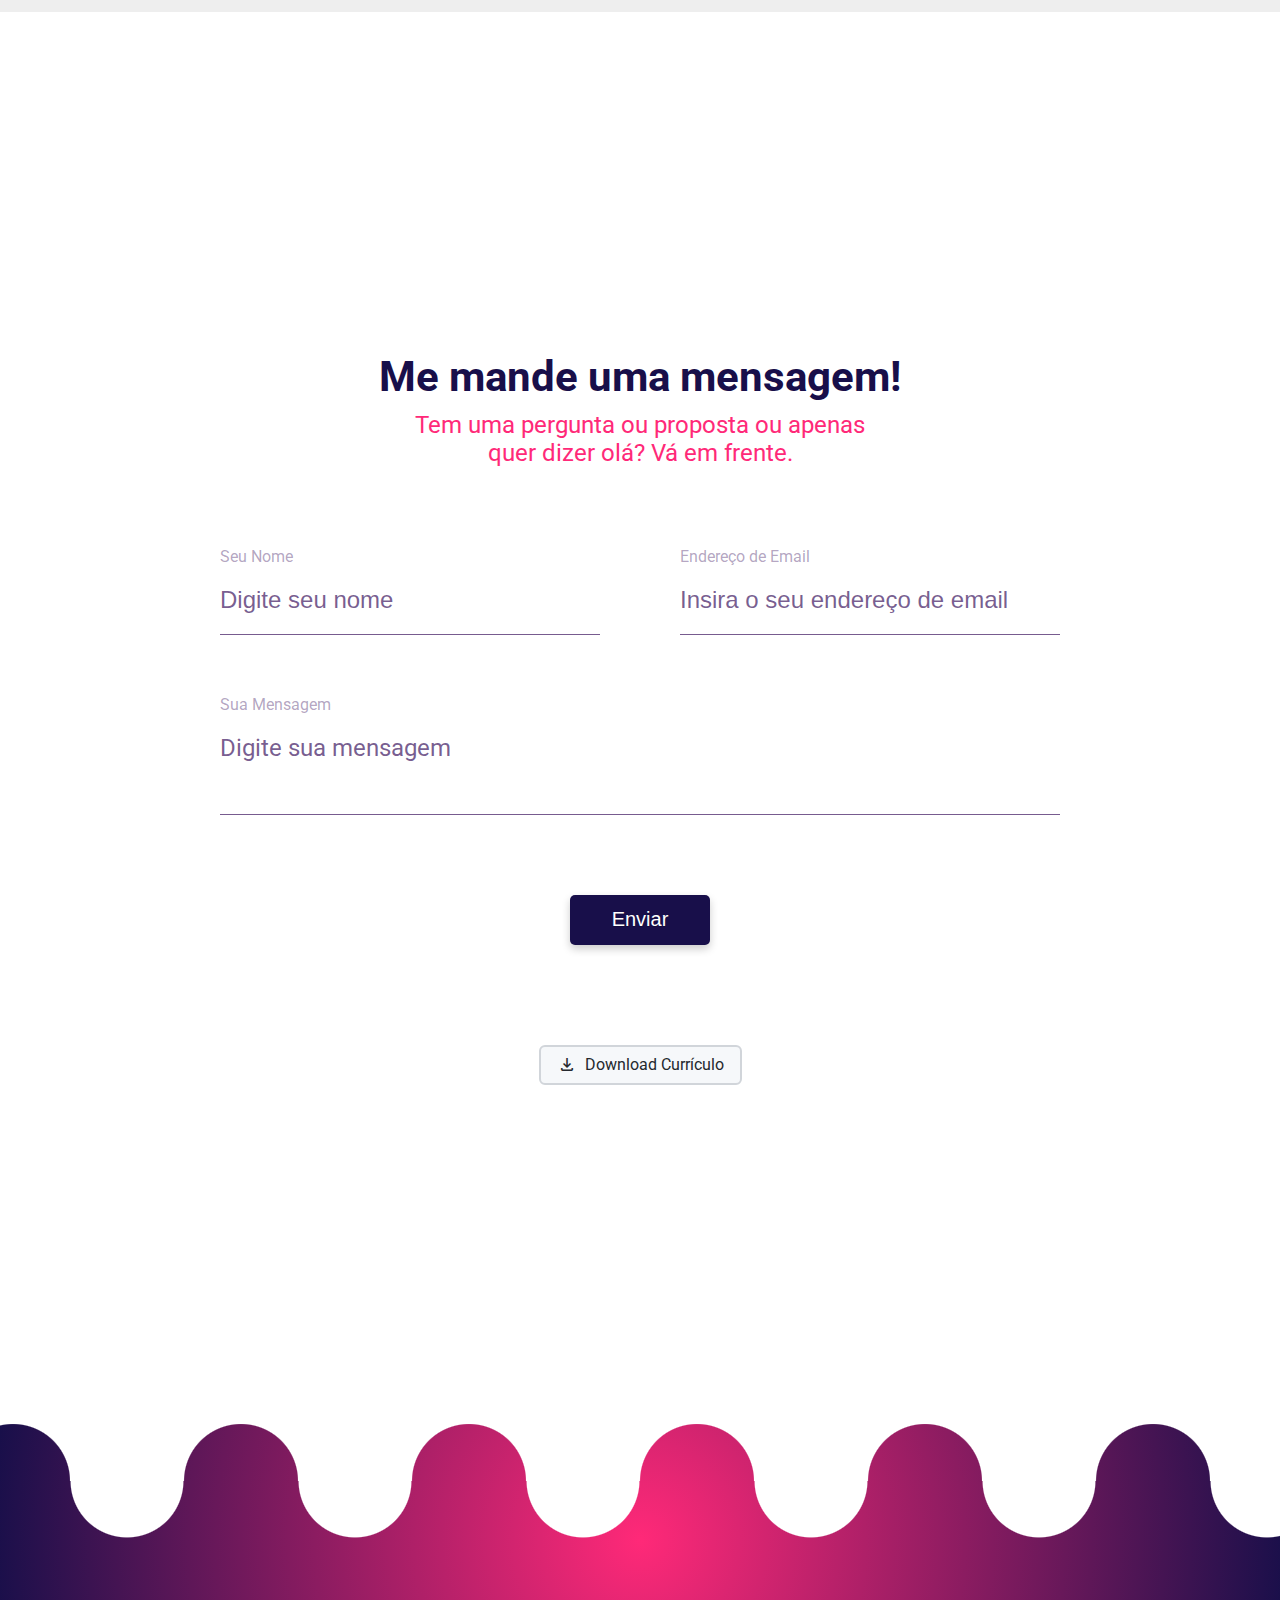
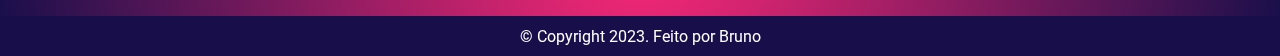
==== commit 69cece8f: "Update index.html" ====
--- a/index.html
+++ b/index.html
@@ -45,7 +45,7 @@
                   </div>
                 </div>
                 <h2 class="home-text-c">DEVELOPER</h2>
-                <h3 class="home-text-d">TENHO 32 ANOS, SOU DESENVOLVEDOR FRONTEND COM 1 ANO<br>DE EXPERIÊNCIA TRABALHANDO COMO FREELANCER.</h3>
+                <h3 class="home-text-d">TENHO 32 ANOS, SOU DESENVOLVEDOR FRONTEND COM 1<br>ANO DE EXPERIÊNCIA TRABALHANDO COMO FREELANCER.</h3>
               </div>
             </section>
             
